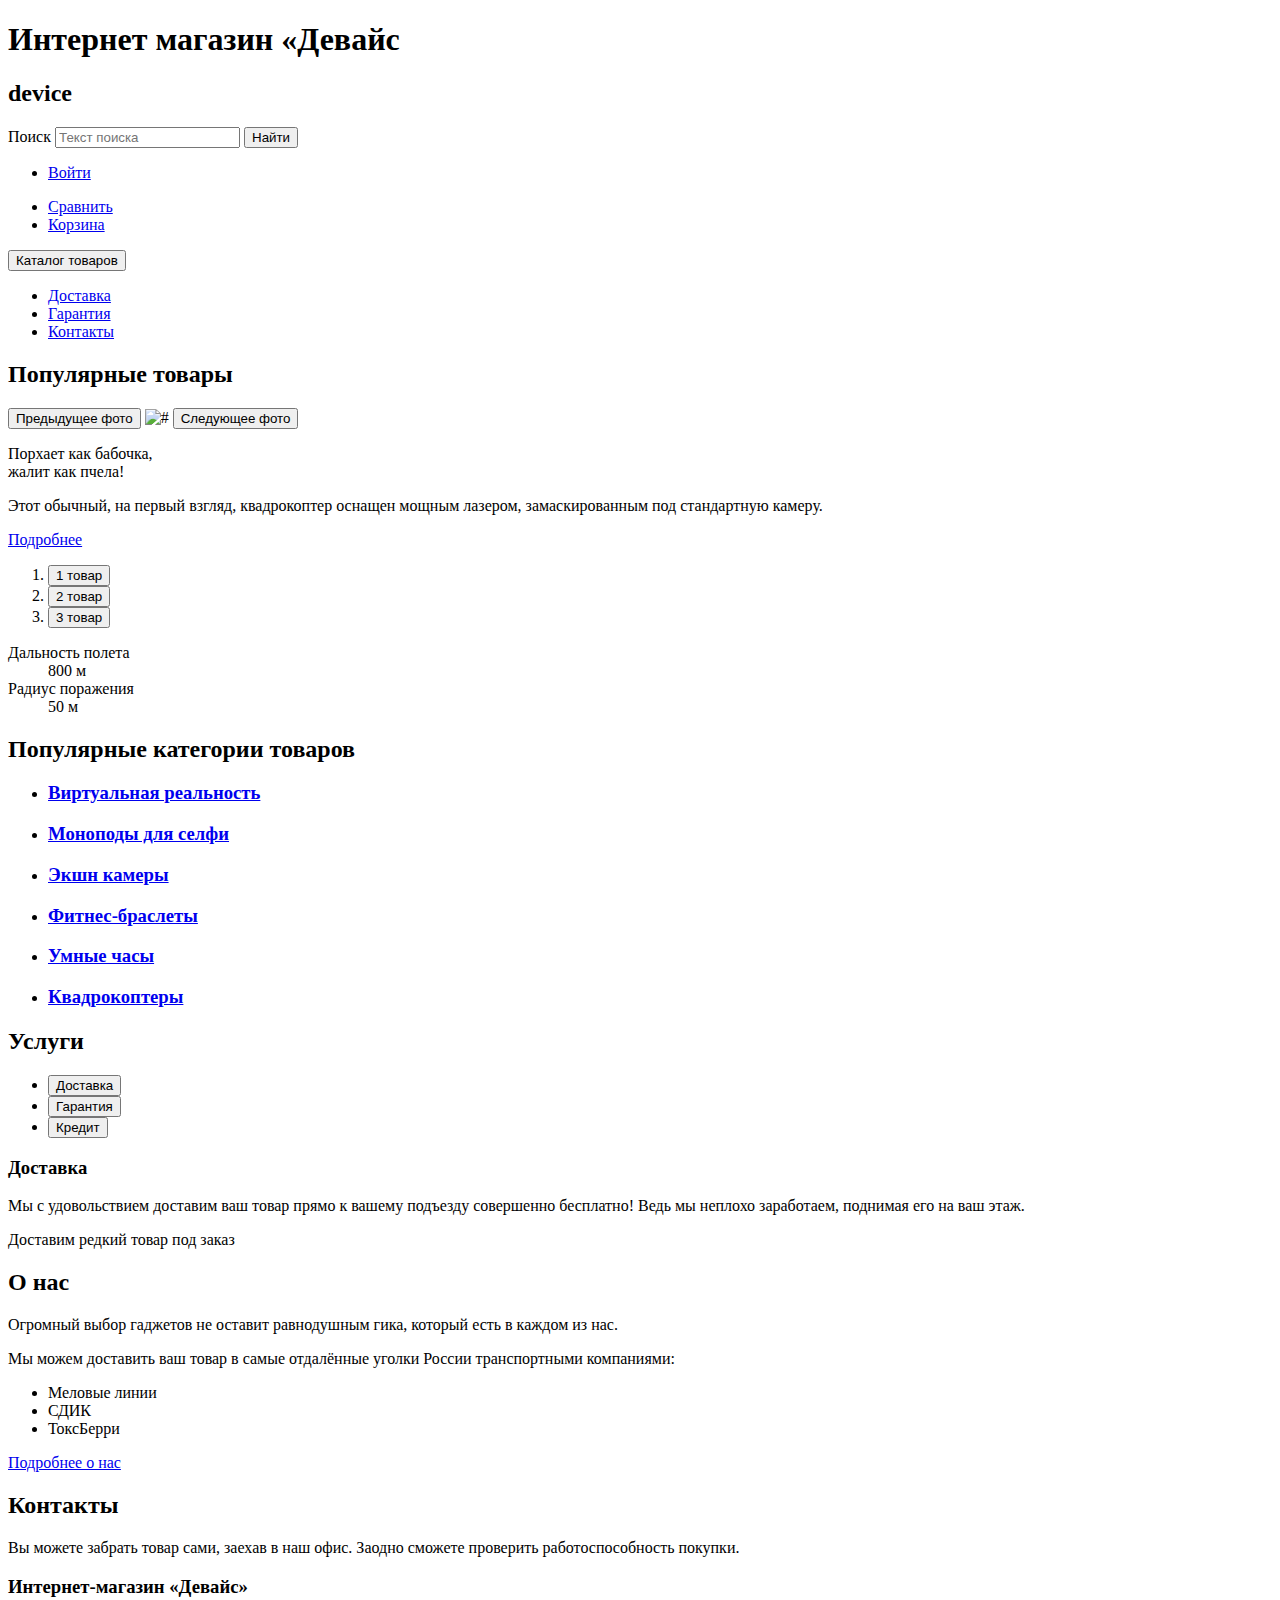
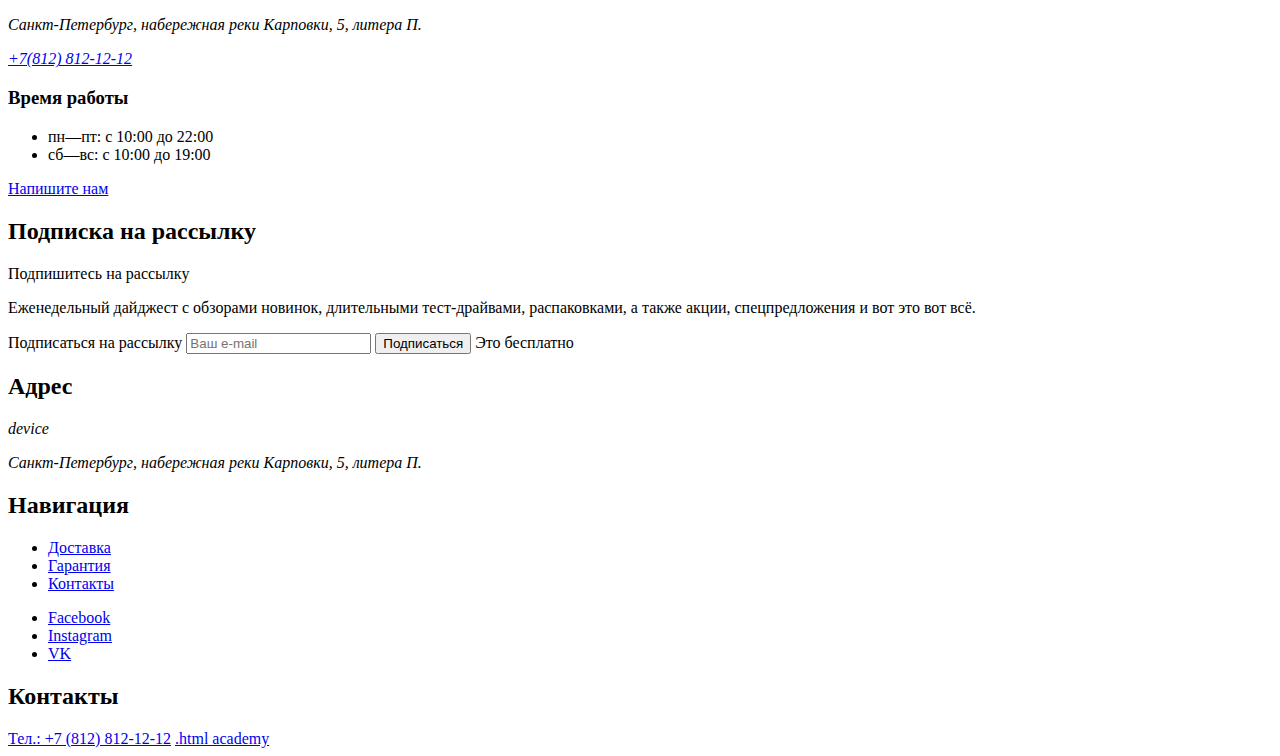
==== catalog.html @ af67c23b "add catalog links, refactoring" ====
<!DOCTYPE html>
<html lang="ru">
  <head>
    <meta charset="utf-8" />
    <title>HTML Academy: Девайс</title>
  </head>

  <body>
    <header class="page-header">
      <h1 class="visually-hidden">Интернет магазин «Девайс</h1>
      <h2 class="header-caption">device</h2>
      <form action="https://echo.htmlacademy.ru">
        <label>
          <span class="visually-hidden">Поиск</span>
          <input type="search" name="search-text" placeholder="Текст поиска" required />
        </label>
        <button type="submit">Найти</button>
      </form>
      <nav class="navigation">
        <ul class="navigation-list user-navigation">
          <li class="navigation-item">
            <a class="navigation-link" href="#">Войти</a>
          </li>
        </ul>
        <ul class="navigation-list cart-navigation">
          <li class="navigation-item">
            <a class="navigation-link" href="#">Сравнить</a>
          </li>
          <li class="navigation-item">
            <a class="navigation-link" href="#">Корзина</a>
          </li>
        </ul>
      </nav>
      <nav>
        <div class="catalog-expand-button-container">
          <button class="catalog-expand-button" type="button">Каталог товаров</button>
        </div>
        <ul class="navigation-list main-navigation">
          <li class="navigation-item">
            <a class="main-navigation-link" href="#">Доставка</a>
          </li>
          <li class="navigation-item">
            <a class="main-navigation-link" href="#">Гарантия</a>
          </li>
          <li class="navigation-item">
            <a class="main-navigation-link" href="#">Контакты</a>
          </li>
        </ul>
      </nav>
    </header>
    <main class="main-index">
      <section class="populare-goods">
        <h2 class="visually-hidden">Популярные товары</h2>
        <div class="goods-preview-gallery-container">
          <button class="slider-button slider-prev" type="button">
            <span class="visually-hidden">Предыдущее фото</span>
          </button>
          <img class="slider-image" src="#" alt="#" />
          <button class="slider-button slider-next" type="button">
            <span class="visually-hidden">Следующее фото</span>
          </button>
        </div>
        <div class="goods-preview-description-container">
          <p class="goods-tagline">
            Порхает как бабочка,<br />
            жалит как пчела!
          </p>
          <p class="goods-description">
            Этот обычный, на первый взгляд, квадрокоптер оснащен мощным лазером,
            замаскированным под стандартную камеру.
          </p>
          <div class="goods-preview-navigation">
            <a href="#">Подробнее</a>
            <ol class="goods-slider-pagination">
              <li class="goods-slider-pagination-item">
                <button class="slider-pagination-button" type="button">
                  <span class="visually-hidden">1 товар</span>
                </button>
              </li>
              <li class="goods-slider-pagination-item">
                <button class="slider-pagination-button" type="button">
                  <span class="visually-hidden">2 товар</span>
                </button>
              </li>
              <li class="goods-slider-pagination-item">
                <button class="slider-pagination-button" type="button">
                  <span class="visually-hidden">3 товар</span>
                </button>
              </li>
            </ol>
          </div>
          <dl class="goods-feature-list">
            <dt class="goods-feature-item">Дальность полета</dt>
            <dd class="goods-feature-metric">800 м</dd>
            <dt class="goods-feature-item">Радиус поражения</dt>
            <dd class="goods-feature-metric">50 м</dd>
          </dl>
        </div>
      </section>
      <section class="goods-categories">
        <h2 class="visually-hidden">Популярные категории товаров</h2>
        <ul class="goods-categories-list">
          <li class="goods-category-card">
            <a class="goods-category-card-link" href=".cat">
              <h3 class="goods-category-card-title">Виртуальная реальность</h3>
            </a>
          </li>
          <li class="goods-category-card">
            <a class="goods-category-card-link" href="#">
              <h3 class="goods-category-card-title">Моноподы для селфи</h3>
            </a>
          </li>
          <li class="goods-category-card">
            <a class="goods-category-card-link" href="#">
              <h3 class="goods-category-card-title">Экшн камеры</h3>
            </a>
          </li>
          <li class="goods-category-card">
            <a class="goods-category-card-link" href="#">
              <h3 class="goods-category-card-title">Фитнес-браслеты</h3>
            </a>
          </li>
          <li class="goods-category-card">
            <a class="goods-category-card-link" href="#">
              <h3 class="goods-category-card-title">Умные часы</h3>
            </a>
          </li>
          <li class="goods-category-card">
            <a class="goods-category-card-link" href="#">
              <h3 class="goods-category-card-title">Квадрокоптеры</h3>
            </a>
          </li>
        </ul>
      </section>
      <section class="services">
        <h2 class="visually-hidden">Услуги</h2>
        <ul class="services-list">
          <li class="services-item">
            <button class="services-button" type="button">Доставка</button>
          </li>
          <li class="services-item">
            <button class="services-button" type="button">Гарантия</button>
          </li>
          <li class="services-item">
            <button class="services-button" type="button">Кредит</button>
          </li>
        </ul>
        <div class="services-card">
          <h3 class="services-title">Доставка</h3>
          <p class="services-description">
            Мы с удовольствием доставим ваш товар прямо к вашему подъезду
            совершенно бесплатно! Ведь мы неплохо заработаем, поднимая его на
            ваш этаж.
          </p>
        </div>
        <div class="delivery-navigation-row">
          <a class="services-navigation-link">
            Доставим редкий товар под заказ
          </a>
        </div>
      </section>
      <section class="about-us">
        <h2>О нас</h2>
        <p>
          Огромный выбор гаджетов не оставит равнодушным гика, который есть в
          каждом из нас.
        </p>
        <p>
          Мы можем доставить ваш товар в самые отдалённые уголки России
          транспортными компаниями:
        </p>
        <ul class="delivery-services-list">
          <li><span class="delivery-services-name">Меловые линии</span></li>
          <li><span class="delivery-services-name">СДИК</span></li>
          <li><span class="delivery-services-name">ТоксБерри</span></li>
        </ul>
        <a href="#">Подробнее о нас</a>
      </section>
      <section class="contacts">
        <h2>Контакты</h2>
        <p>
          Вы можете забрать товар сами, заехав в наш офис. Заодно сможете
          проверить работоспособность покупки.
        </p>
        <h3 class="contacts-subtitle">Интернет-магазин «Девайс»</h3>
        <address class="contacts-address">
          <p class="contacts-address-text">
            Санкт-Петербург, набережная реки Карповки, 5, литера П.
          </p>
          <a class="contacts-phone" href="tel:88128121212">+7(812) 812-12-12</a>
        </address>
        <h3 class="contacts-subtitle">Время работы</h3>
        <ul class="contacts-schedule">
          <li class="contacts-schedule-item">пн—пт: с 10:00 до 22:00</li>
          <li class="contacts-schedule-item">сб—вс: с 10:00 до 19:00</li>
        </ul>
        <a href="#">Напишите нам</a>
      </section>
      <section class="broadcast-subscription">
        <h2 class="visually-hidden">Подписка на рассылку</h2>
        <span>Подпишитесь на рассылку</span>
        <p>
          Еженедельный дайджест с обзорами новинок, длительными тест-драйвами,
          распаковками, а также акции, спецпредложения и вот это вот всё.
        </p>
        <form action="https://echo.htmlacademy.ru">
          <label>
            <span class="visually-hidden">Подписаться на рассылку</span>
            <input
              type="email"
              name="subscription-email"
              placeholder="Ваш e-mail"
              required
            />
          </label>
          <button type="submit">Подписаться</button>
          <span>Это бесплатно</span>
        </form>
      </section>
    </main>
    <footer class="page-footer">
      <section class="footer-address-section">
        <h2 class="visually-hidden">Адрес</h2>
        <address class="footer-address">
          <span>device</span>
          <p class="contacts-address-text">
            Санкт-Петербург, набережная реки Карповки, 5, литера П.
          </p>
        </address>
      </section>
      <section class="footer-navigation-section">
        <h2 class="visually-hidden">Навигация</h2>
        <ul class="navigation-list">
          <li class="navigation-item">
            <a class="services-button" href="#">Доставка</a>
          </li>
          <li class="navigation-item">
            <a class="services-button" href="#">Гарантия</a>
          </li>
          <li class="navigation-item">
            <a class="services-button" href="#">Контакты</a>
          </li>
        </ul>
        <ul class="social-list">
          <li class="social-item">
            <a class="social-button" href="#">
              <span class="visually-hidden">Facebook</span>
            </a>
          </li>
          <li class="social-item">
            <a class="social-button" href="#">
              <span class="visually-hidden">Instagram</span>
            </a>
          </li>
          <li class="social-item">
            <a class="social-button" href="#">
              <span class="visually-hidden">VK</span>
            </a>
          </li>
        </ul>
      </section>
      <section class="footer-contacts">
        <h2 class="visually-hidden">Контакты</h2>
        <a class="footer-contacts-phone" href="tel:88128121212"> Тел.: +7 (812) 812-12-12</a>
        <a class="contacts-phone" href="https://htmlacademy.ru/">.html academy</a>
      </section>
    </footer>
  </body>
</html>
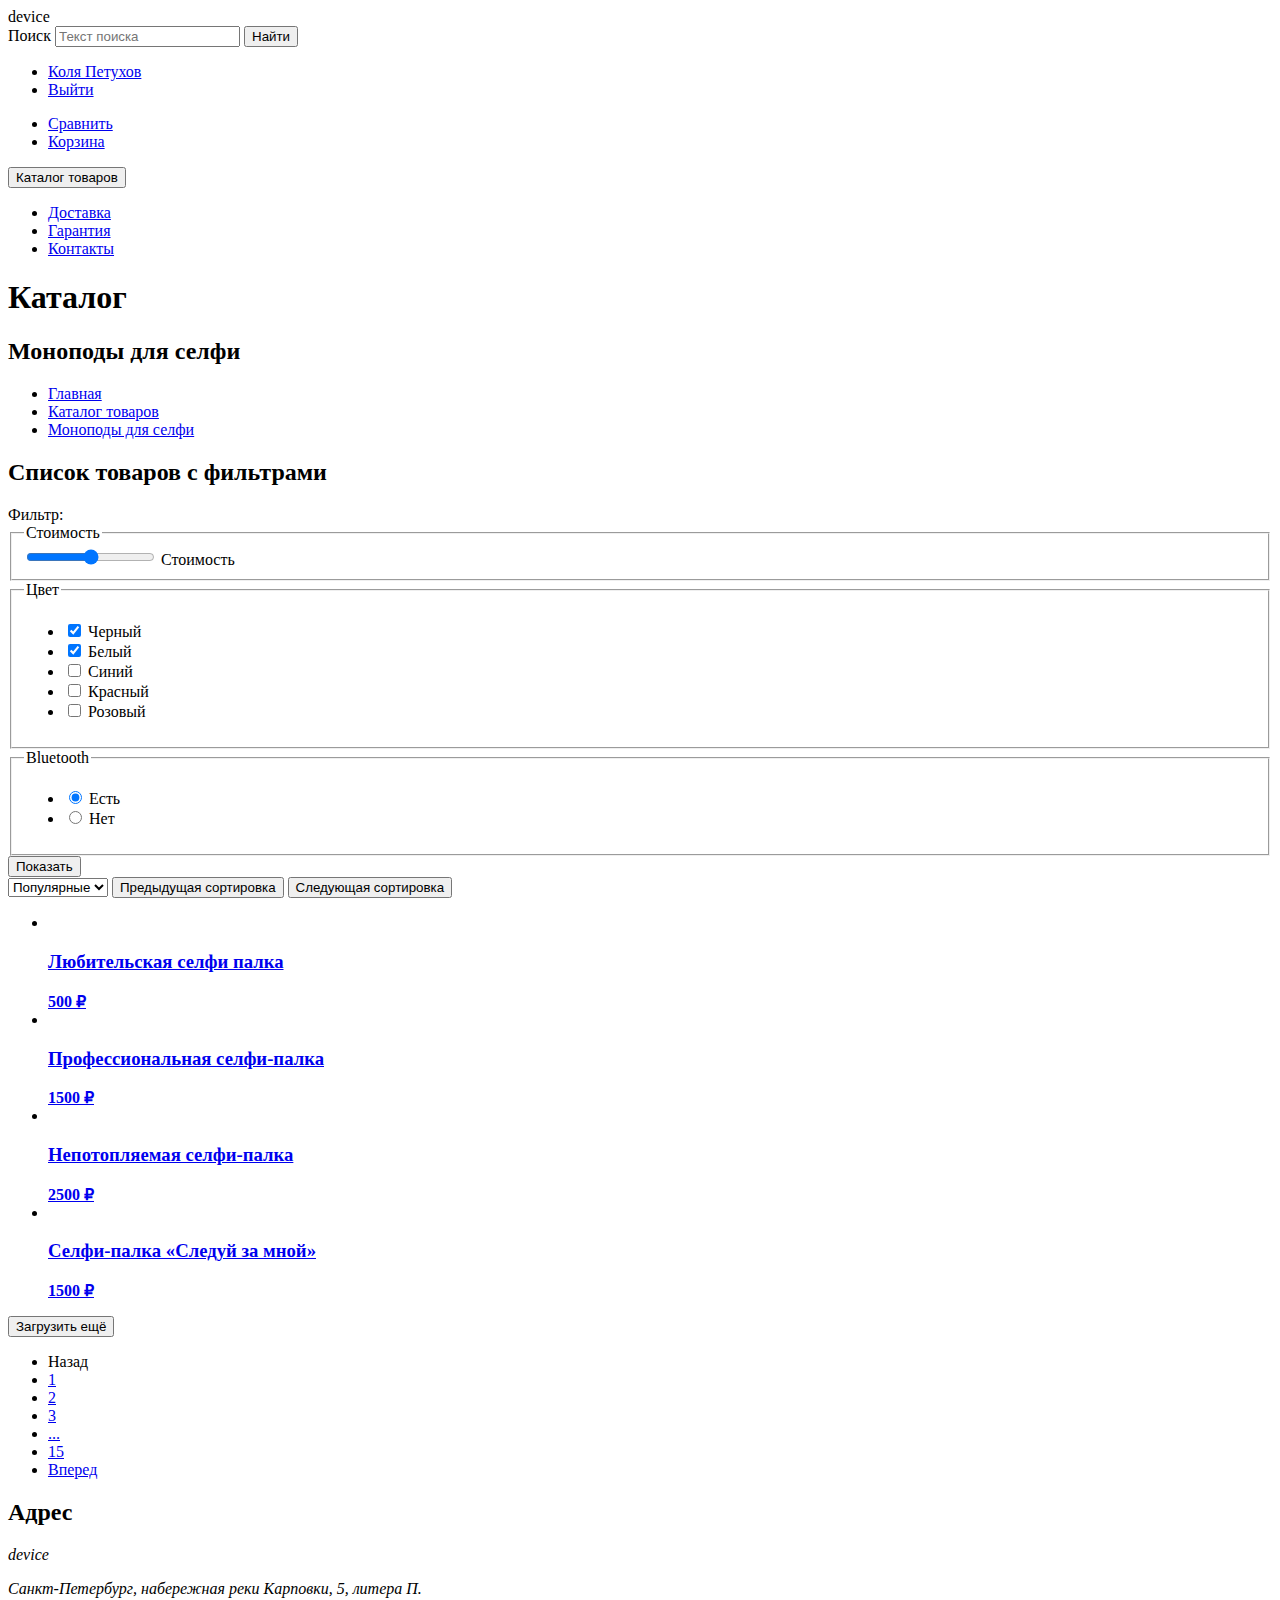
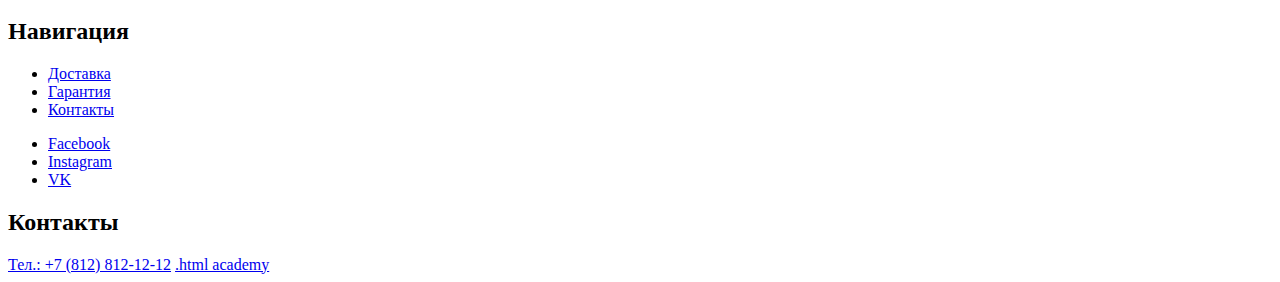
==== commit 87a26ca6: "some small fixes" ====
--- a/catalog.html
+++ b/catalog.html
@@ -7,34 +7,41 @@
 
   <body>
     <header class="page-header">
-      <h1 class="visually-hidden">Интернет магазин «Девайс</h1>
-      <h2 class="header-caption">device</h2>
+      <span class="header-caption">device</span>
       <form action="https://echo.htmlacademy.ru">
         <label>
           <span class="visually-hidden">Поиск</span>
-          <input type="search" name="search-text" placeholder="Текст поиска" required />
+          <input
+            type="search"
+            name="search-text"
+            placeholder="Текст поиска"
+            required
+          />
         </label>
         <button type="submit">Найти</button>
       </form>
-      <nav class="navigation">
-        <ul class="navigation-list user-navigation">
-          <li class="navigation-item">
-            <a class="navigation-link" href="#">Войти</a>
-          </li>
-        </ul>
-        <ul class="navigation-list cart-navigation">
-          <li class="navigation-item">
-            <a class="navigation-link" href="#">Сравнить</a>
-          </li>
-          <li class="navigation-item">
-            <a class="navigation-link" href="#">Корзина</a>
-          </li>
-        </ul>
-      </nav>
+      <ul class="navigation-list user-navigation">
+        <li class="navigation-item">
+          <a class="navigation-link" href="#">Коля Петухов</a>
+        </li>
+        <li class="navigation-item">
+          <a class="navigation-link" href="#">Выйти</a>
+        </li>
+      </ul>
+      <ul class="navigation-list cart-navigation">
+        <li class="navigation-item">
+          <a class="navigation-link" href="#">Сравнить</a>
+        </li>
+        <li class="navigation-item">
+          <a class="navigation-link" href="#">Корзина</a>
+        </li>
+      </ul>
+      <div class="catalog-expand-button-container">
+        <button class="catalog-expand-button" type="button">
+          Каталог товаров
+        </button>
+      </div>
       <nav>
-        <div class="catalog-expand-button-container">
-          <button class="catalog-expand-button" type="button">Каталог товаров</button>
-        </div>
         <ul class="navigation-list main-navigation">
           <li class="navigation-item">
             <a class="main-navigation-link" href="#">Доставка</a>
@@ -48,174 +55,198 @@
         </ul>
       </nav>
     </header>
-    <main class="main-index">
-      <section class="populare-goods">
-        <h2 class="visually-hidden">Популярные товары</h2>
-        <div class="goods-preview-gallery-container">
-          <button class="slider-button slider-prev" type="button">
-            <span class="visually-hidden">Предыдущее фото</span>
-          </button>
-          <img class="slider-image" src="#" alt="#" />
-          <button class="slider-button slider-next" type="button">
-            <span class="visually-hidden">Следующее фото</span>
-          </button>
-        </div>
-        <div class="goods-preview-description-container">
-          <p class="goods-tagline">
-            Порхает как бабочка,<br />
-            жалит как пчела!
-          </p>
-          <p class="goods-description">
-            Этот обычный, на первый взгляд, квадрокоптер оснащен мощным лазером,
-            замаскированным под стандартную камеру.
-          </p>
-          <div class="goods-preview-navigation">
-            <a href="#">Подробнее</a>
-            <ol class="goods-slider-pagination">
-              <li class="goods-slider-pagination-item">
-                <button class="slider-pagination-button" type="button">
-                  <span class="visually-hidden">1 товар</span>
-                </button>
-              </li>
-              <li class="goods-slider-pagination-item">
-                <button class="slider-pagination-button" type="button">
-                  <span class="visually-hidden">2 товар</span>
-                </button>
-              </li>
-              <li class="goods-slider-pagination-item">
-                <button class="slider-pagination-button" type="button">
-                  <span class="visually-hidden">3 товар</span>
-                </button>
-              </li>
-            </ol>
-          </div>
-          <dl class="goods-feature-list">
-            <dt class="goods-feature-item">Дальность полета</dt>
-            <dd class="goods-feature-metric">800 м</dd>
-            <dt class="goods-feature-item">Радиус поражения</dt>
-            <dd class="goods-feature-metric">50 м</dd>
-          </dl>
-        </div>
-      </section>
-      <section class="goods-categories">
-        <h2 class="visually-hidden">Популярные категории товаров</h2>
-        <ul class="goods-categories-list">
-          <li class="goods-category-card">
-            <a class="goods-category-card-link" href=".cat">
-              <h3 class="goods-category-card-title">Виртуальная реальность</h3>
-            </a>
-          </li>
-          <li class="goods-category-card">
-            <a class="goods-category-card-link" href="#">
-              <h3 class="goods-category-card-title">Моноподы для селфи</h3>
-            </a>
-          </li>
-          <li class="goods-category-card">
-            <a class="goods-category-card-link" href="#">
-              <h3 class="goods-category-card-title">Экшн камеры</h3>
-            </a>
-          </li>
-          <li class="goods-category-card">
-            <a class="goods-category-card-link" href="#">
-              <h3 class="goods-category-card-title">Фитнес-браслеты</h3>
-            </a>
-          </li>
-          <li class="goods-category-card">
-            <a class="goods-category-card-link" href="#">
-              <h3 class="goods-category-card-title">Умные часы</h3>
-            </a>
-          </li>
-          <li class="goods-category-card">
-            <a class="goods-category-card-link" href="#">
-              <h3 class="goods-category-card-title">Квадрокоптеры</h3>
-            </a>
-          </li>
-        </ul>
-      </section>
-      <section class="services">
-        <h2 class="visually-hidden">Услуги</h2>
-        <ul class="services-list">
-          <li class="services-item">
-            <button class="services-button" type="button">Доставка</button>
-          </li>
-          <li class="services-item">
-            <button class="services-button" type="button">Гарантия</button>
-          </li>
-          <li class="services-item">
-            <button class="services-button" type="button">Кредит</button>
-          </li>
-        </ul>
-        <div class="services-card">
-          <h3 class="services-title">Доставка</h3>
-          <p class="services-description">
-            Мы с удовольствием доставим ваш товар прямо к вашему подъезду
-            совершенно бесплатно! Ведь мы неплохо заработаем, поднимая его на
-            ваш этаж.
-          </p>
-        </div>
-        <div class="delivery-navigation-row">
-          <a class="services-navigation-link">
-            Доставим редкий товар под заказ
-          </a>
-        </div>
-      </section>
-      <section class="about-us">
-        <h2>О нас</h2>
-        <p>
-          Огромный выбор гаджетов не оставит равнодушным гика, который есть в
-          каждом из нас.
-        </p>
-        <p>
-          Мы можем доставить ваш товар в самые отдалённые уголки России
-          транспортными компаниями:
-        </p>
-        <ul class="delivery-services-list">
-          <li><span class="delivery-services-name">Меловые линии</span></li>
-          <li><span class="delivery-services-name">СДИК</span></li>
-          <li><span class="delivery-services-name">ТоксБерри</span></li>
-        </ul>
-        <a href="#">Подробнее о нас</a>
-      </section>
-      <section class="contacts">
-        <h2>Контакты</h2>
-        <p>
-          Вы можете забрать товар сами, заехав в наш офис. Заодно сможете
-          проверить работоспособность покупки.
-        </p>
-        <h3 class="contacts-subtitle">Интернет-магазин «Девайс»</h3>
-        <address class="contacts-address">
-          <p class="contacts-address-text">
-            Санкт-Петербург, набережная реки Карповки, 5, литера П.
-          </p>
-          <a class="contacts-phone" href="tel:88128121212">+7(812) 812-12-12</a>
-        </address>
-        <h3 class="contacts-subtitle">Время работы</h3>
-        <ul class="contacts-schedule">
-          <li class="contacts-schedule-item">пн—пт: с 10:00 до 22:00</li>
-          <li class="contacts-schedule-item">сб—вс: с 10:00 до 19:00</li>
-        </ul>
-        <a href="#">Напишите нам</a>
-      </section>
-      <section class="broadcast-subscription">
-        <h2 class="visually-hidden">Подписка на рассылку</h2>
-        <span>Подпишитесь на рассылку</span>
-        <p>
-          Еженедельный дайджест с обзорами новинок, длительными тест-драйвами,
-          распаковками, а также акции, спецпредложения и вот это вот всё.
-        </p>
-        <form action="https://echo.htmlacademy.ru">
-          <label>
-            <span class="visually-hidden">Подписаться на рассылку</span>
-            <input
-              type="email"
-              name="subscription-email"
-              placeholder="Ваш e-mail"
-              required
-            />
-          </label>
-          <button type="submit">Подписаться</button>
-          <span>Это бесплатно</span>
+    <main class="main-catalog">
+      <header class="catalog-header">
+        <h1 class="visually-hidden">Каталог</h1>
+        <h2 class="inner-header-title">Моноподы для селфи</h2>
+        <ul class="breadcrumbs">
+          <li class="breadcrumbs-item">
+            <a class="breadcrumbs-link" href="./index.html">Главная</a>
+          </li>
+          <li class="breadcrumbs-item">
+            <a class="breadcrumbs-link" href="./catalog.html">Каталог товаров</a>
+          </li>
+          <li class="breadcrumbs-item">
+            <a class="breadcrumbs-link" href="./catalog/#.html">Моноподы для селфи</a>
+          </li>
+        </ul>
+      </header>
+      <section class="goods-catalog">
+        <h2 class="visually-hidden">Список товаров с фильтрами</h2>
+        <form
+          class="catalog-filter"
+          action="https://echo.htmlacademy.ru/"
+        >
+          <span>Фильтр:</span>
+          <fieldset class="catalog-filter-group">
+            <legend class="catalog-filter-title">Стоимость</legend>
+            <label class="control">
+              <!-- TODO Implement a two handle range -->
+              <input
+                class="control-input"
+                name="price-range"
+                type="range"
+                min="0"
+                max="10000"
+                value="5000"
+              />
+              Стоимость
+            </label>
+          </fieldset>
+          <fieldset class="catalog-filter-group">
+            <legend class="catalog-filter-title">Цвет</legend>
+            <ul class="catalog-filter-list">
+              <li class="catalog-filter-item">
+                <label class="control">
+                  <input
+                    class="control-input"
+                    type="checkbox"
+                    checked
+                    name="color-black"
+                  />
+                  Черный
+                </label>
+              </li>
+              <li class="catalog-filter-item">
+                <label class="control">
+                  <input
+                    class="control-input"
+                    type="checkbox"
+                    checked
+                    name="color-white"
+                  />
+                  Белый
+                </label>
+              </li>
+              <li class="catalog-filter-item">
+                <label class="control">
+                  <input
+                    class="control-input"
+                    type="checkbox"
+                    name="color-blue"
+                  />
+                  Синий
+                </label>
+              </li>
+              <li class="catalog-filter-item">
+                <label class="control">
+                  <input
+                    class="control-input"
+                    type="checkbox"
+                    name="color-red"
+                  />
+                  Красный
+                </label>
+              </li>
+              <li class="catalog-filter-item">
+                <label class="control">
+                  <input
+                    class="control-input"
+                    type="checkbox"
+                    name="color-pink"
+                  />
+                  Розовый
+                </label>
+              </li>
+            </ul>
+          </fieldset>
+          <fieldset class="catalog-filter-group">
+            <legend class="catalog-filter-title">Bluetooth</legend>
+            <ul class="catalog-filter-list">
+              <li class="catalog-filter-item">
+                <label class="control">
+                  <input
+                    class="control-input"
+                    type="radio"
+                    name="hasBluetooth"
+                    value="yes"
+                    checked
+                  />
+                  Есть
+                </label>
+              </li>
+              <li class="catalog-filter-item">
+                <label class="control">
+                  <input
+                    class="control-input"
+                    type="radio"
+                    name="hasBluetooth"
+                    value="no"
+                  />
+                  Нет
+                </label>
+              </li>
+            </ul>
+          </fieldset>
+          <button type="submit">Показать</button>
         </form>
+        <select class="select-control" aria-label="Сортировка:">
+          <option value="popular">Популярные</option>
+          <option value="cheap">Дешёвые</option>
+          <option value="expensive">Дорогие</option>
+        </select>
+        <button class="sort-button-prev" type="button">
+          <span class="visually-hidden">Предыдущая сортировка</span>
+        </button>
+        <button class="sort-button-next" type="button">
+          <span class="visually-hidden">Следующая сортировка</span>
+        </button>
+        <ul class="product-list">
+          <li class="product-card">
+            <a class="product-card-link" href="#">
+              <img class="product-card-image" src="#" alt="" />
+              <h3 class="product-card-title">Любительская селфи палка</h3>
+              <b class="product-card-price">500 ₽</b>
+            </a>
+          </li>
+          <li class="product-card">
+            <a class="product-card-link" href="#">
+              <img class="product-card-image" src="#" alt="" />
+              <h3 class="product-card-title">Профессиональная селфи-палка</h3>
+              <b class="product-card-price">1500 ₽</b>
+            </a>
+          </li>
+          <li class="product-card">
+            <a class="product-card-link" href="#">
+              <img class="product-card-image" src="#" alt="" />
+              <h3 class="product-card-title">Непотопляемая селфи-палка</h3>
+              <b class="product-card-price">2500 ₽</b>
+            </a>
+          </li>
+          <li class="product-card">
+            <a class="product-card-link" href="#">
+              <img class="product-card-image" src="#" alt="" />
+              <h3 class="product-card-title">Селфи-палка «Следуй за мной»</h3>
+              <b class="product-card-price">1500 ₽</b>
+            </a>
+          </li>
+        </ul>
+        <button class="button pagination-show-more" type="button">
+          Загрузить ещё
+        </button>
+        <ul class="pagination">
+          <li class="pagination-item">
+            <a class="pagination-link pagination-prev">Назад</a>
+          </li>
+          <li class="pagination-item">
+            <a class="pagination-link" href="#">1</a>
+          </li>
+          <li class="pagination-item">
+            <a class="pagination-link" href="#">2</a>
+          </li>
+          <li class="pagination-item">
+            <a class="pagination-link" href="#">3</a>
+          </li>
+          <li class="pagination-item">
+            <a class="pagination-link" href="#">...</a>
+          </li>
+          <li class="pagination-item">
+            <a class="pagination-link" href="#">15</a>
+          </li>
+          <li class="pagination-item">
+            <a class="pagination-link pagination-next" href="#">Вперед</a>
+          </li>
+        </ul>
       </section>
     </main>
     <footer class="page-footer">
@@ -261,8 +292,8 @@
       </section>
       <section class="footer-contacts">
         <h2 class="visually-hidden">Контакты</h2>
-        <a class="footer-contacts-phone" href="tel:88128121212"> Тел.: +7 (812) 812-12-12</a>
-        <a class="contacts-phone" href="https://htmlacademy.ru/">.html academy</a>
+        <a class="footer-contacts-phone" href="tel:88128121212">Тел.: +7 (812) 812-12-12</a>
+        <a class="contacts-phone" href="https://htmlacademy.ru/" >.html academy</a>
       </section>
     </footer>
   </body>
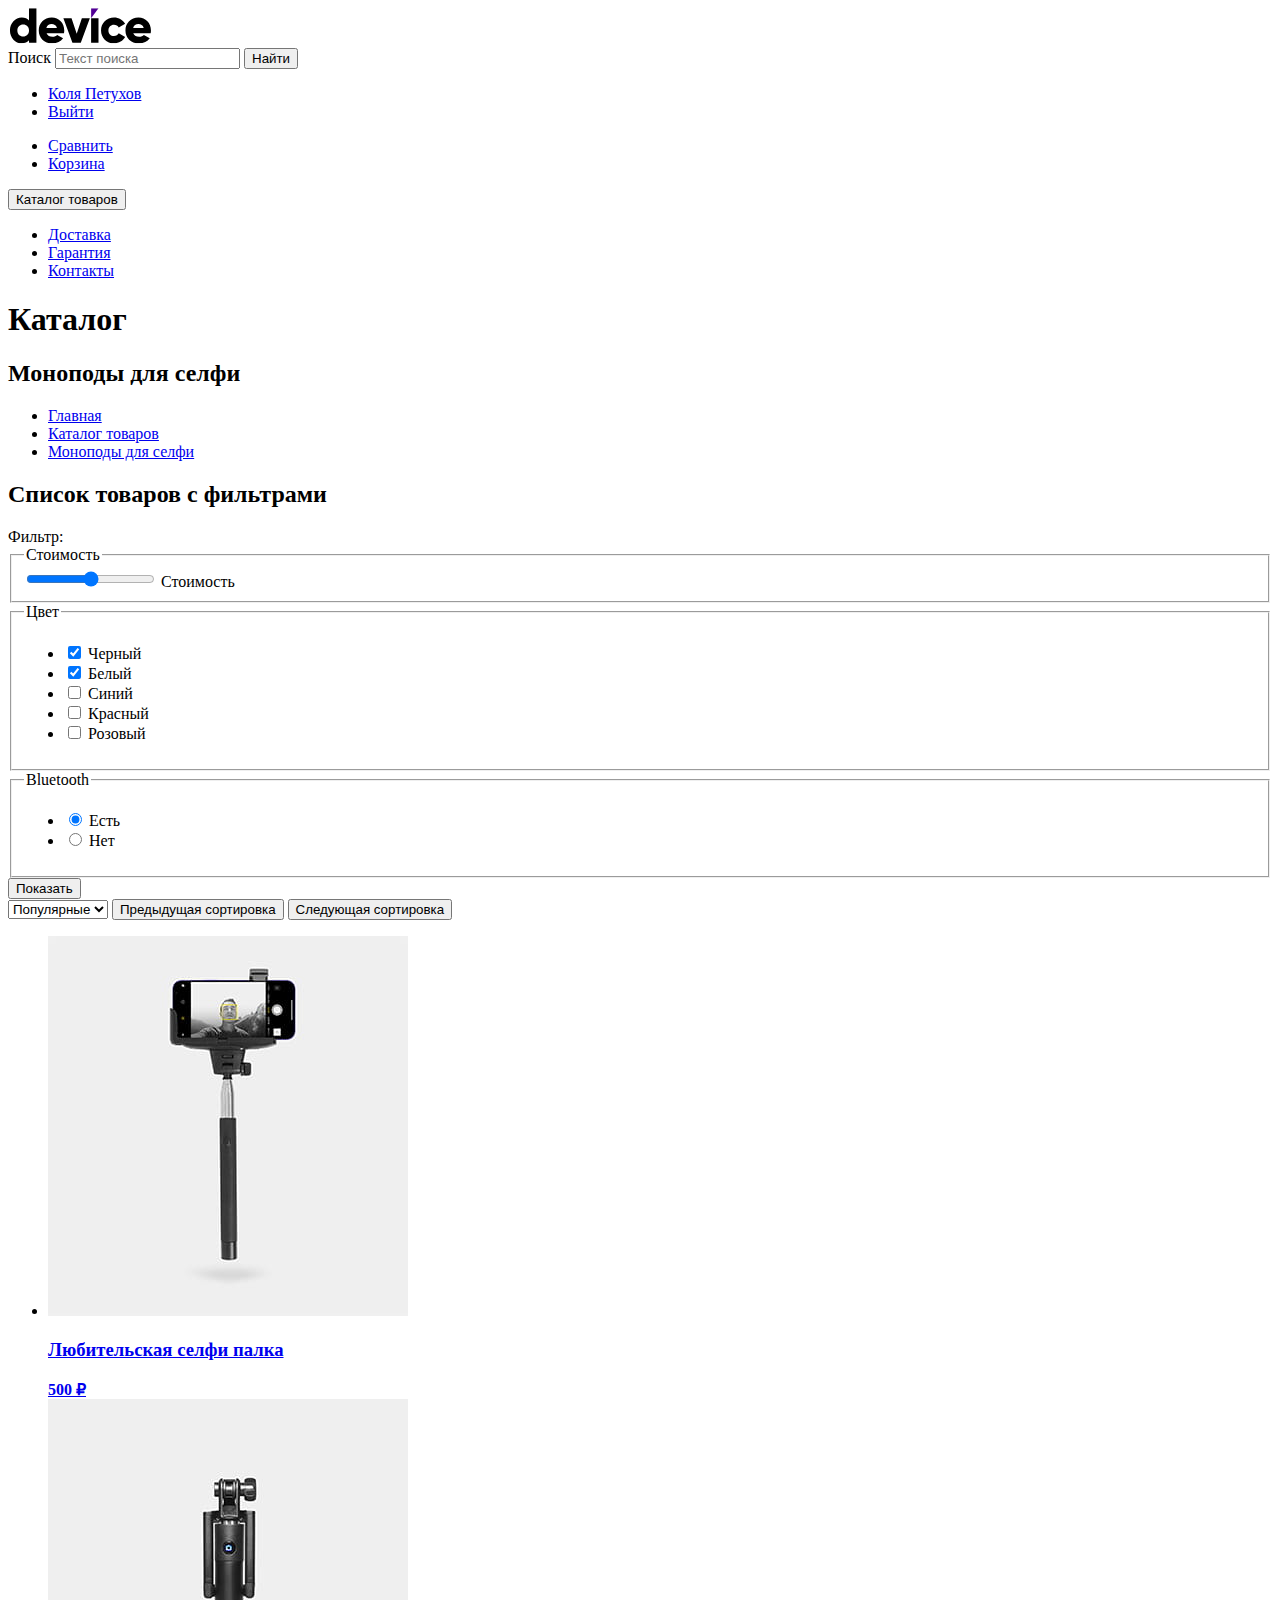
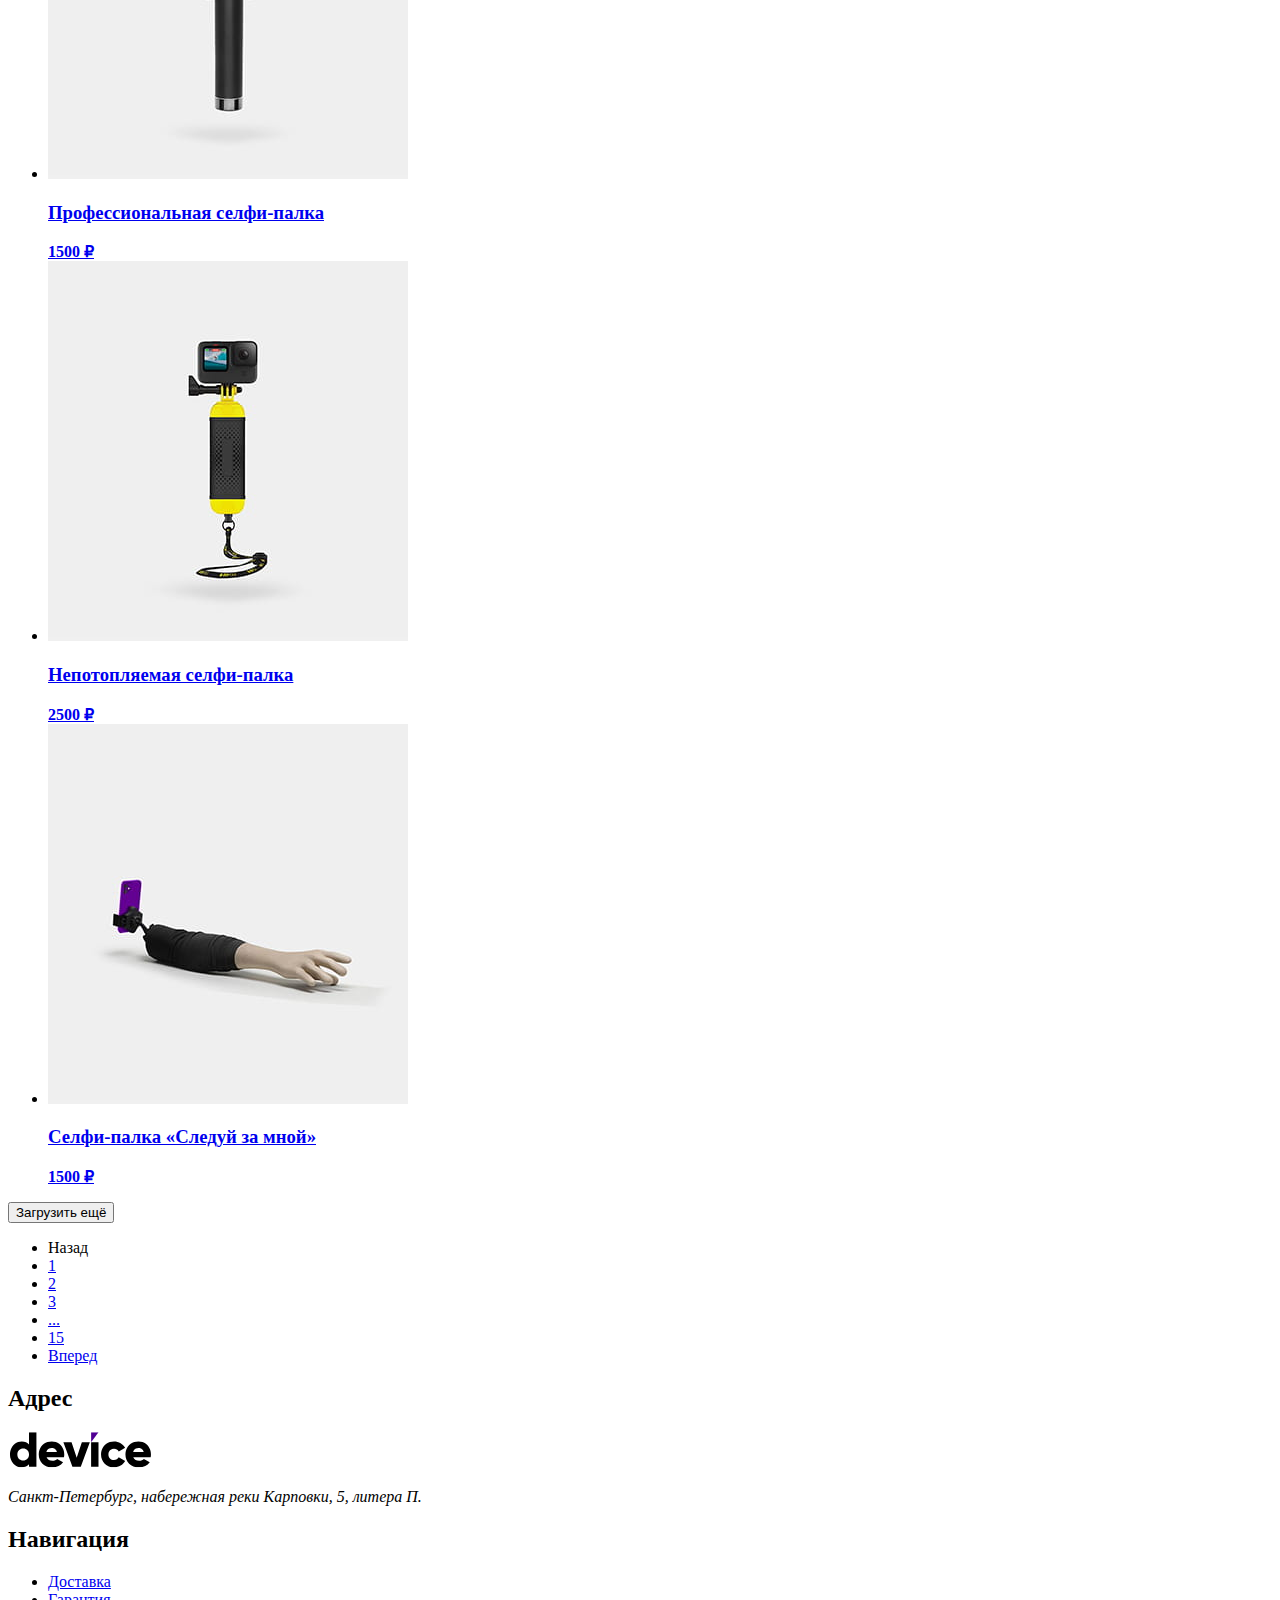
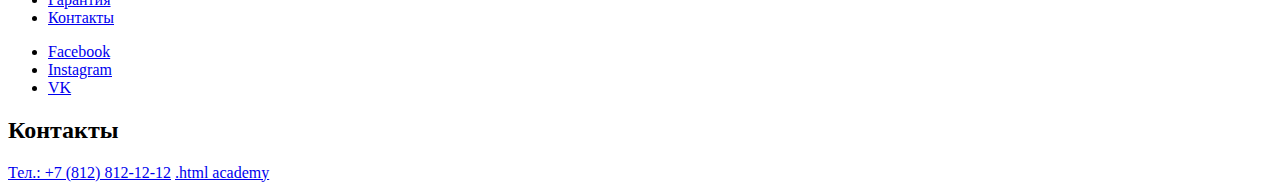
==== commit d579bd00: "add images" ====
--- a/catalog.html
+++ b/catalog.html
@@ -7,7 +7,7 @@
 
   <body>
     <header class="page-header">
-      <span class="header-caption">device</span>
+      <img class="header-logo" src="images/icons/device-logo.svg" width="145" height="36" alt="Интернет магазин «Девайс»">  
       <form action="https://echo.htmlacademy.ru">
         <label>
           <span class="visually-hidden">Поиск</span>
@@ -194,28 +194,28 @@
         <ul class="product-list">
           <li class="product-card">
             <a class="product-card-link" href="#">
-              <img class="product-card-image" src="#" alt="" />
+              <img class="product-card-image" src="images/product-1.jpg" width="360" height="380" alt="Любительская селфи палка"/>
               <h3 class="product-card-title">Любительская селфи палка</h3>
               <b class="product-card-price">500 ₽</b>
             </a>
           </li>
           <li class="product-card">
             <a class="product-card-link" href="#">
-              <img class="product-card-image" src="#" alt="" />
+              <img class="product-card-image" src="images/product-2.jpg" width="360" height="380" alt="Профессиональная селфи-палка"/>
               <h3 class="product-card-title">Профессиональная селфи-палка</h3>
               <b class="product-card-price">1500 ₽</b>
             </a>
           </li>
           <li class="product-card">
             <a class="product-card-link" href="#">
-              <img class="product-card-image" src="#" alt="" />
+              <img class="product-card-image" src="images/product-3.jpg" width="360" height="380" alt="Непотопляемая селфи-палка"/>
               <h3 class="product-card-title">Непотопляемая селфи-палка</h3>
               <b class="product-card-price">2500 ₽</b>
             </a>
           </li>
           <li class="product-card">
             <a class="product-card-link" href="#">
-              <img class="product-card-image" src="#" alt="" />
+              <img class="product-card-image" src="images/product-4.jpg" width="360" height="380" alt="Селфи-палка «Следуй за мной»"/>
               <h3 class="product-card-title">Селфи-палка «Следуй за мной»</h3>
               <b class="product-card-price">1500 ₽</b>
             </a>
@@ -253,7 +253,7 @@
       <section class="footer-address-section">
         <h2 class="visually-hidden">Адрес</h2>
         <address class="footer-address">
-          <span>device</span>
+          <img class="footer-logo" src="images/icons/device-logo.svg" width="145" height="36" alt="Интернет магазин «Девайс»"/>
           <p class="contacts-address-text">
             Санкт-Петербург, набережная реки Карповки, 5, литера П.
           </p>
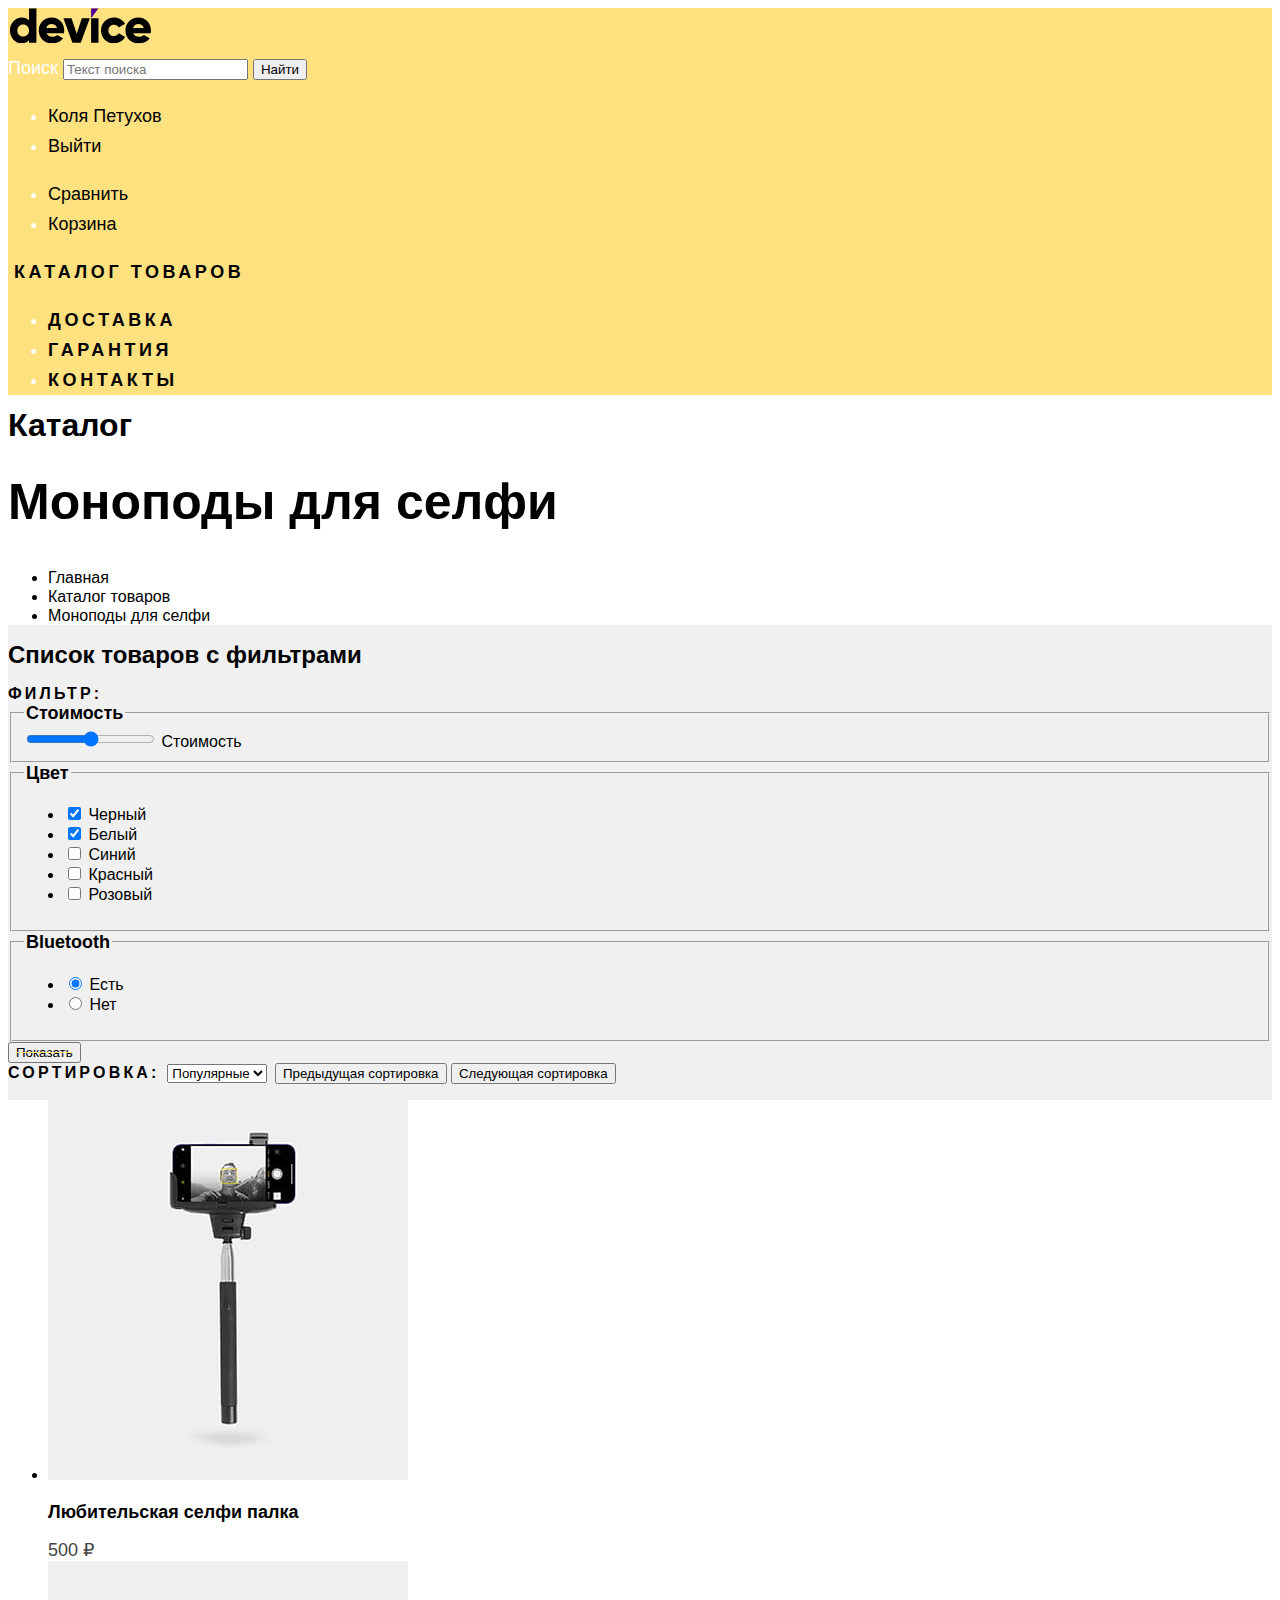
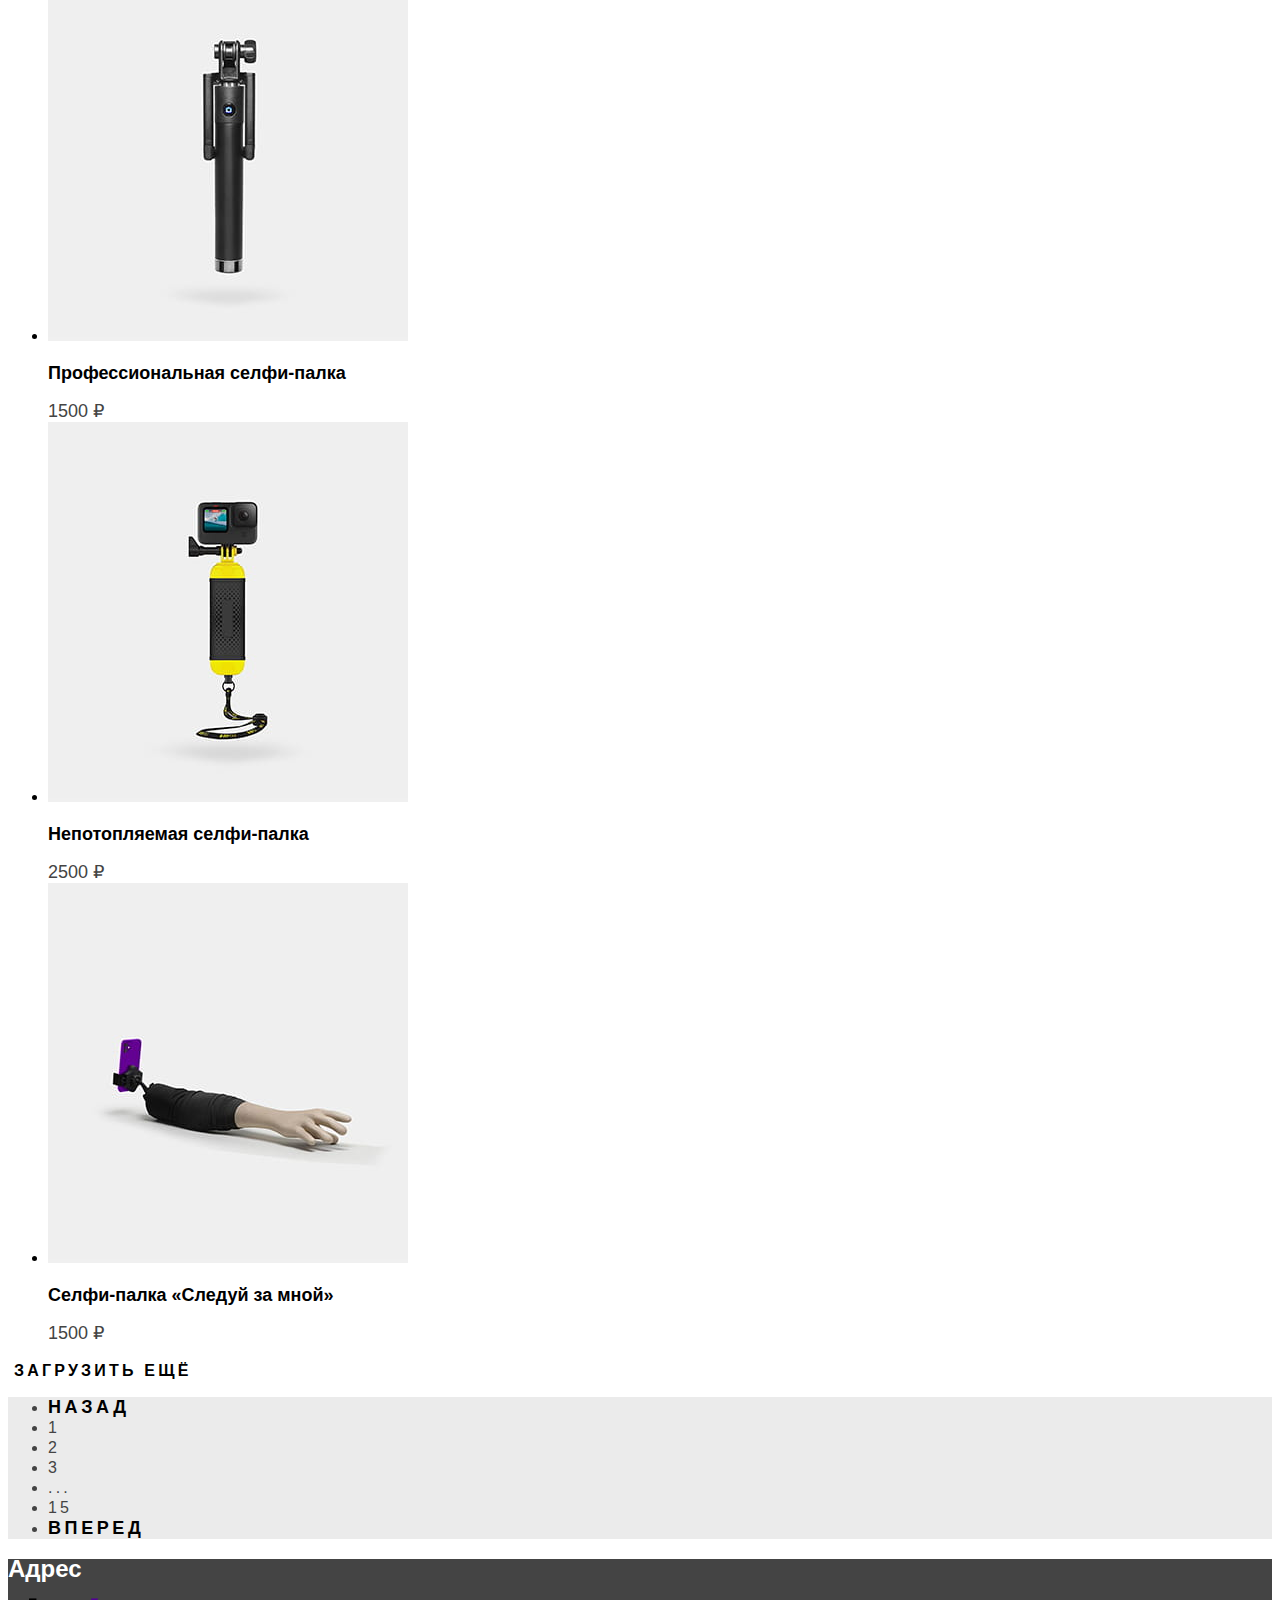
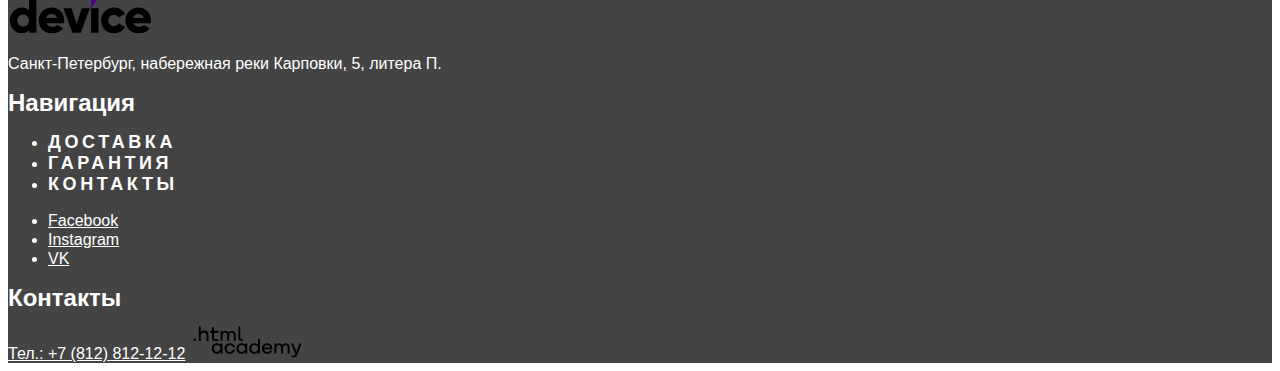
==== commit 24d5584c: "add text styles and "base" stylization" ====
--- a/catalog.html
+++ b/catalog.html
@@ -3,6 +3,7 @@
   <head>
     <meta charset="utf-8" />
     <title>HTML Academy: Девайс</title>
+    <link rel="stylesheet" href="styles/styles.css">
   </head>
 
   <body>
@@ -22,35 +23,35 @@
       </form>
       <ul class="navigation-list user-navigation">
         <li class="navigation-item">
-          <a class="navigation-link" href="#">Коля Петухов</a>
+          <a class="user-navigation-link" href="#">Коля Петухов</a>
         </li>
         <li class="navigation-item">
-          <a class="navigation-link" href="#">Выйти</a>
+          <a class="user-navigation-link" href="#">Выйти</a>
         </li>
       </ul>
       <ul class="navigation-list cart-navigation">
         <li class="navigation-item">
-          <a class="navigation-link" href="#">Сравнить</a>
+          <a class="user-navigation-link" href="#">Сравнить</a>
         </li>
         <li class="navigation-item">
-          <a class="navigation-link" href="#">Корзина</a>
+          <a class="user-navigation-link" href="#">Корзина</a>
         </li>
       </ul>
       <div class="catalog-expand-button-container">
-        <button class="catalog-expand-button" type="button">
+        <button class="button" type="button">
           Каталог товаров
         </button>
       </div>
       <nav>
         <ul class="navigation-list main-navigation">
           <li class="navigation-item">
-            <a class="main-navigation-link" href="#">Доставка</a>
-          </li>
-          <li class="navigation-item">
-            <a class="main-navigation-link" href="#">Гарантия</a>
-          </li>
-          <li class="navigation-item">
-            <a class="main-navigation-link" href="#">Контакты</a>
+            <a class="button" href="#">Доставка</a>
+          </li>
+          <li class="navigation-item">
+            <a class="button" href="#">Гарантия</a>
+          </li>
+          <li class="navigation-item">
+            <a class="button" href="#">Контакты</a>
           </li>
         </ul>
       </nav>
@@ -58,7 +59,7 @@
     <main class="main-catalog">
       <header class="catalog-header">
         <h1 class="visually-hidden">Каталог</h1>
-        <h2 class="inner-header-title">Моноподы для селфи</h2>
+        <h2 class="section-title">Моноподы для селфи</h2>
         <ul class="breadcrumbs">
           <li class="breadcrumbs-item">
             <a class="breadcrumbs-link" href="./index.html">Главная</a>
@@ -77,7 +78,7 @@
           class="catalog-filter"
           action="https://echo.htmlacademy.ru/"
         >
-          <span>Фильтр:</span>
+          <span class="catalog-control-group-title">Фильтр:</span>
           <fieldset class="catalog-filter-group">
             <legend class="catalog-filter-title">Стоимость</legend>
             <label class="control">
@@ -178,82 +179,87 @@
               </li>
             </ul>
           </fieldset>
-          <button type="submit">Показать</button>
+          <button class="strikeout-button" type="submit">Показать</button>
         </form>
-        <select class="select-control" aria-label="Сортировка:">
-          <option value="popular">Популярные</option>
-          <option value="cheap">Дешёвые</option>
-          <option value="expensive">Дорогие</option>
-        </select>
+        <label class="catalog-control-group-title">
+          Сортировка:
+          <select class="select-control">
+            <option value="popular">Популярные</option>
+            <option value="cheap">Дешёвые</option>
+            <option value="expensive">Дорогие</option>
+          </select>
+        </label>
         <button class="sort-button-prev" type="button">
           <span class="visually-hidden">Предыдущая сортировка</span>
         </button>
         <button class="sort-button-next" type="button">
           <span class="visually-hidden">Следующая сортировка</span>
         </button>
-        <ul class="product-list">
+        <div class="product-list">
+        <ul>
           <li class="product-card">
             <a class="product-card-link" href="#">
               <img class="product-card-image" src="images/product-1.jpg" width="360" height="380" alt="Любительская селфи палка"/>
               <h3 class="product-card-title">Любительская селфи палка</h3>
-              <b class="product-card-price">500 ₽</b>
+              <span class="product-card-price">500 ₽</span>
             </a>
           </li>
           <li class="product-card">
             <a class="product-card-link" href="#">
               <img class="product-card-image" src="images/product-2.jpg" width="360" height="380" alt="Профессиональная селфи-палка"/>
               <h3 class="product-card-title">Профессиональная селфи-палка</h3>
-              <b class="product-card-price">1500 ₽</b>
+              <span class="product-card-price">1500 ₽</span>
             </a>
           </li>
           <li class="product-card">
             <a class="product-card-link" href="#">
               <img class="product-card-image" src="images/product-3.jpg" width="360" height="380" alt="Непотопляемая селфи-палка"/>
               <h3 class="product-card-title">Непотопляемая селфи-палка</h3>
-              <b class="product-card-price">2500 ₽</b>
+              <span class="product-card-price">2500 ₽</span>
             </a>
           </li>
           <li class="product-card">
             <a class="product-card-link" href="#">
               <img class="product-card-image" src="images/product-4.jpg" width="360" height="380" alt="Селфи-палка «Следуй за мной»"/>
               <h3 class="product-card-title">Селфи-палка «Следуй за мной»</h3>
-              <b class="product-card-price">1500 ₽</b>
-            </a>
-          </li>
-        </ul>
-        <button class="button pagination-show-more" type="button">
+              <span class="product-card-price">1500 ₽</span>
+            </a>
+          </li>
+        </ul>
+        <button class="button pagination-show-more-button" type="button">
           Загрузить ещё
         </button>
         <ul class="pagination">
           <li class="pagination-item">
-            <a class="pagination-link pagination-prev">Назад</a>
-          </li>
-          <li class="pagination-item">
-            <a class="pagination-link" href="#">1</a>
-          </li>
-          <li class="pagination-item">
-            <a class="pagination-link" href="#">2</a>
-          </li>
-          <li class="pagination-item">
-            <a class="pagination-link" href="#">3</a>
-          </li>
-          <li class="pagination-item">
-            <a class="pagination-link" href="#">...</a>
-          </li>
-          <li class="pagination-item">
-            <a class="pagination-link" href="#">15</a>
-          </li>
-          <li class="pagination-item">
-            <a class="pagination-link pagination-next" href="#">Вперед</a>
-          </li>
-        </ul>
+            <a class="button pagination-prev">Назад</a>
+          </li>
+          <li class="pagination-item">
+            <a class="button pagination-link" href="#">1</a>
+          </li>
+          <li class="pagination-item">
+            <a class="button pagination-link" href="#">2</a>
+          </li>
+          <li class="pagination-item">
+            <a class="button pagination-link" href="#">3</a>
+          </li>
+          <li class="pagination-item">
+            <a class="button pagination-link" href="#">...</a>
+          </li>
+          <li class="pagination-item">
+            <a class="button pagination-link" href="#">15</a>
+          </li>
+          <li class="pagination-item">
+            <a class="button pagination-next" href="#">Вперед</a>
+          </li>
+        </ul>
+      </div>
       </section>
     </main>
     <footer class="page-footer">
-      <section class="footer-address-section">
+      <section class="contacts-address-section">
         <h2 class="visually-hidden">Адрес</h2>
-        <address class="footer-address">
-          <img class="footer-logo" src="images/icons/device-logo.svg" width="145" height="36" alt="Интернет магазин «Девайс»"/>
+        <address class="contacts-address">
+          <img class="footer-logo" src="images/icons/device-logo.svg" width="145" height="36" alt="Интернет магазин «Девайс»">
           <p class="contacts-address-text">
             Санкт-Петербург, набережная реки Карповки, 5, литера П.
           </p>
@@ -263,16 +269,16 @@
         <h2 class="visually-hidden">Навигация</h2>
         <ul class="navigation-list">
           <li class="navigation-item">
-            <a class="services-button" href="#">Доставка</a>
-          </li>
-          <li class="navigation-item">
-            <a class="services-button" href="#">Гарантия</a>
-          </li>
-          <li class="navigation-item">
-            <a class="services-button" href="#">Контакты</a>
-          </li>
-        </ul>
-        <ul class="social-list">
+            <a class="button" href="#">Доставка</a>
+          </li>
+          <li class="navigation-item">
+            <a class="button" href="#">Гарантия</a>
+          </li>
+          <li class="navigation-item">
+            <a class="button" href="#">Контакты</a>
+          </li>
+        </ul>
+        <ul class="social-network-list">
           <li class="social-item">
             <a class="social-button" href="#">
               <span class="visually-hidden">Facebook</span>
@@ -292,8 +298,10 @@
       </section>
       <section class="footer-contacts">
         <h2 class="visually-hidden">Контакты</h2>
-        <a class="footer-contacts-phone" href="tel:88128121212">Тел.: +7 (812) 812-12-12</a>
-        <a class="contacts-phone" href="https://htmlacademy.ru/" >.html academy</a>
+        <a href="tel:88128121212">Тел.: +7 (812) 812-12-12</a>
+        <a class="htmlacademy-link" href="https://htmlacademy.ru/">
+          <img src="./images/icons/logo_htmlacademy.svg" width="115" height="33" alt="html academy">
+        </a>
       </section>
     </footer>
   </body>
--- a/styles/styles.css
+++ b/styles/styles.css
@@ -0,0 +1,177 @@
+@font-face {
+  font-family: "Rubik";
+  font-style: normal;
+  font-weight: 400;
+  src: url("../fonts/rubik/rubik-400.woff2") format("woff2");
+  font-display: swap;
+}
+
+@font-face {
+  font-family: "Rubik";
+  font-style: normal;
+  font-weight: 700;
+  src: url("../fonts/rubik/rubik-700.woff2") format("woff2");
+  font-display: swap;
+}
+
+@font-face {
+  font-family: "Raleway";
+  font-style: normal;
+  font-weight: 800;
+  src: url("../fonts/raleway/raleway-800.woff2") format("woff2");
+}
+
+/* Common */
+body {
+  font-family: "Rubik", sans-serif;
+  font-size: 18px;
+  line-height: 30px;
+  color: #444444;
+  background-color: #ffffff;
+}
+.page-header {
+  color: #ffffff;
+  background-color: #ffe17f;
+}
+.page-footer {
+  font-family: "Rubik", sans-serif;
+  font-size: 16px;
+  line-height: 19px;
+  color: #ffffff;
+  background-color: #444444;
+}
+.page-footer a {
+  color: #ffffff;
+}
+.user-navigation-link {
+  color: #000000;
+  text-align: center;
+  text-decoration: none;
+}
+.button {
+  font-family: "Raleway", sans-serif;
+  line-height: 21px;
+  font-size: 18px;
+  font-weight: 800;
+  text-align: center;
+  background-color: transparent;
+  border: none;
+  text-transform: uppercase;
+  text-decoration: none;
+  color: #000000;
+  letter-spacing: 0.2em;
+}
+/* TODO: implement this style in the correct way. At the moment, left this to mark strikeout buttons*/
+.strikeout-button {
+  text-decoration: line-through;
+  text-decoration-color: #ffe17f;
+}
+.contacts-address {
+  font-style: normal;
+}
+/* Index page */
+.services,
+.newsletter {
+  color: #444444;
+  background-color: #f0f0f0;
+}
+.goods-tagline,
+.section-title {
+  font-family: "Raleway", sans-serif;
+  font-size: 50px;
+  line-height: 50px;
+  font-weight: 800;
+  color: #000000;
+}
+.goods-feature-item {
+  font-size: 16px;
+}
+.goods-feature-metric {
+  font-size: 36px;
+  color: #000000;
+}
+.goods-category-card-link {
+  font-family: "Raleway", sans-serif;
+  font-size: 18px;
+  line-height: 24px;
+  text-decoration: none;
+  font-weight: 800;
+  color: #000000;
+}
+.button.delivery-navigation-link {
+  font-size: 20px;
+  line-height: 24px;
+}
+.delivery-services-name {
+  font-family: "Rubic", sans-serif;
+  font-size: 18px;
+  line-height: 20px;
+  font-weight: bold;
+  color: #000000;
+}
+.contacts-subtitle {
+  font-family: "Rubic", sans-serif;
+  font-size: 24px;
+  line-height: 30px;
+  font-weight: bold;
+  color: inherit;
+}
+.contacts-phone-link {
+  color: inherit;
+}
+/* Catalog page */
+.main-catalog {
+  font-family: "Rubik", sans-serif;
+  font-size: 16px;
+  line-height: 19px;
+  color: #000000;
+  background-color: #f0f0f0;
+}
+.catalog-header,
+.product-list {
+  color: #000000;
+  background-color: #ffffff;
+}
+.product-list .pagination {
+  color: #444444;
+  background-color: #ebebeb;
+}
+.breadcrumbs-link {
+  color: inherit;
+  text-decoration: none;
+}
+.catalog-control-group-title {
+  font-family: "Raleway", sans-serif;
+  font-size: 16px;
+  line-height: 19px;
+  text-transform: uppercase;
+  font-weight: 800;
+  color: #000000;
+  letter-spacing: 0.2em;
+}
+.catalog-filter-title,
+.product-card-title {
+  font-size: 18px;
+  line-height: 20px;
+  font-weight: bold;
+}
+.product-card-link {
+  color: inherit;
+  text-decoration: none;
+}
+.product-card-price {
+  font-size: 18px;
+  line-height: 21px;
+  color: #444444;
+}
+.button.pagination-show-more-button {
+  font-size: 16px;
+  line-height: 19px;
+}
+.button.pagination-link {
+  font-family: "Rubic", sans-serif;
+  font-size: 16px;
+  line-height: 20px;
+  font-weight: normal;
+  color: #444444;
+}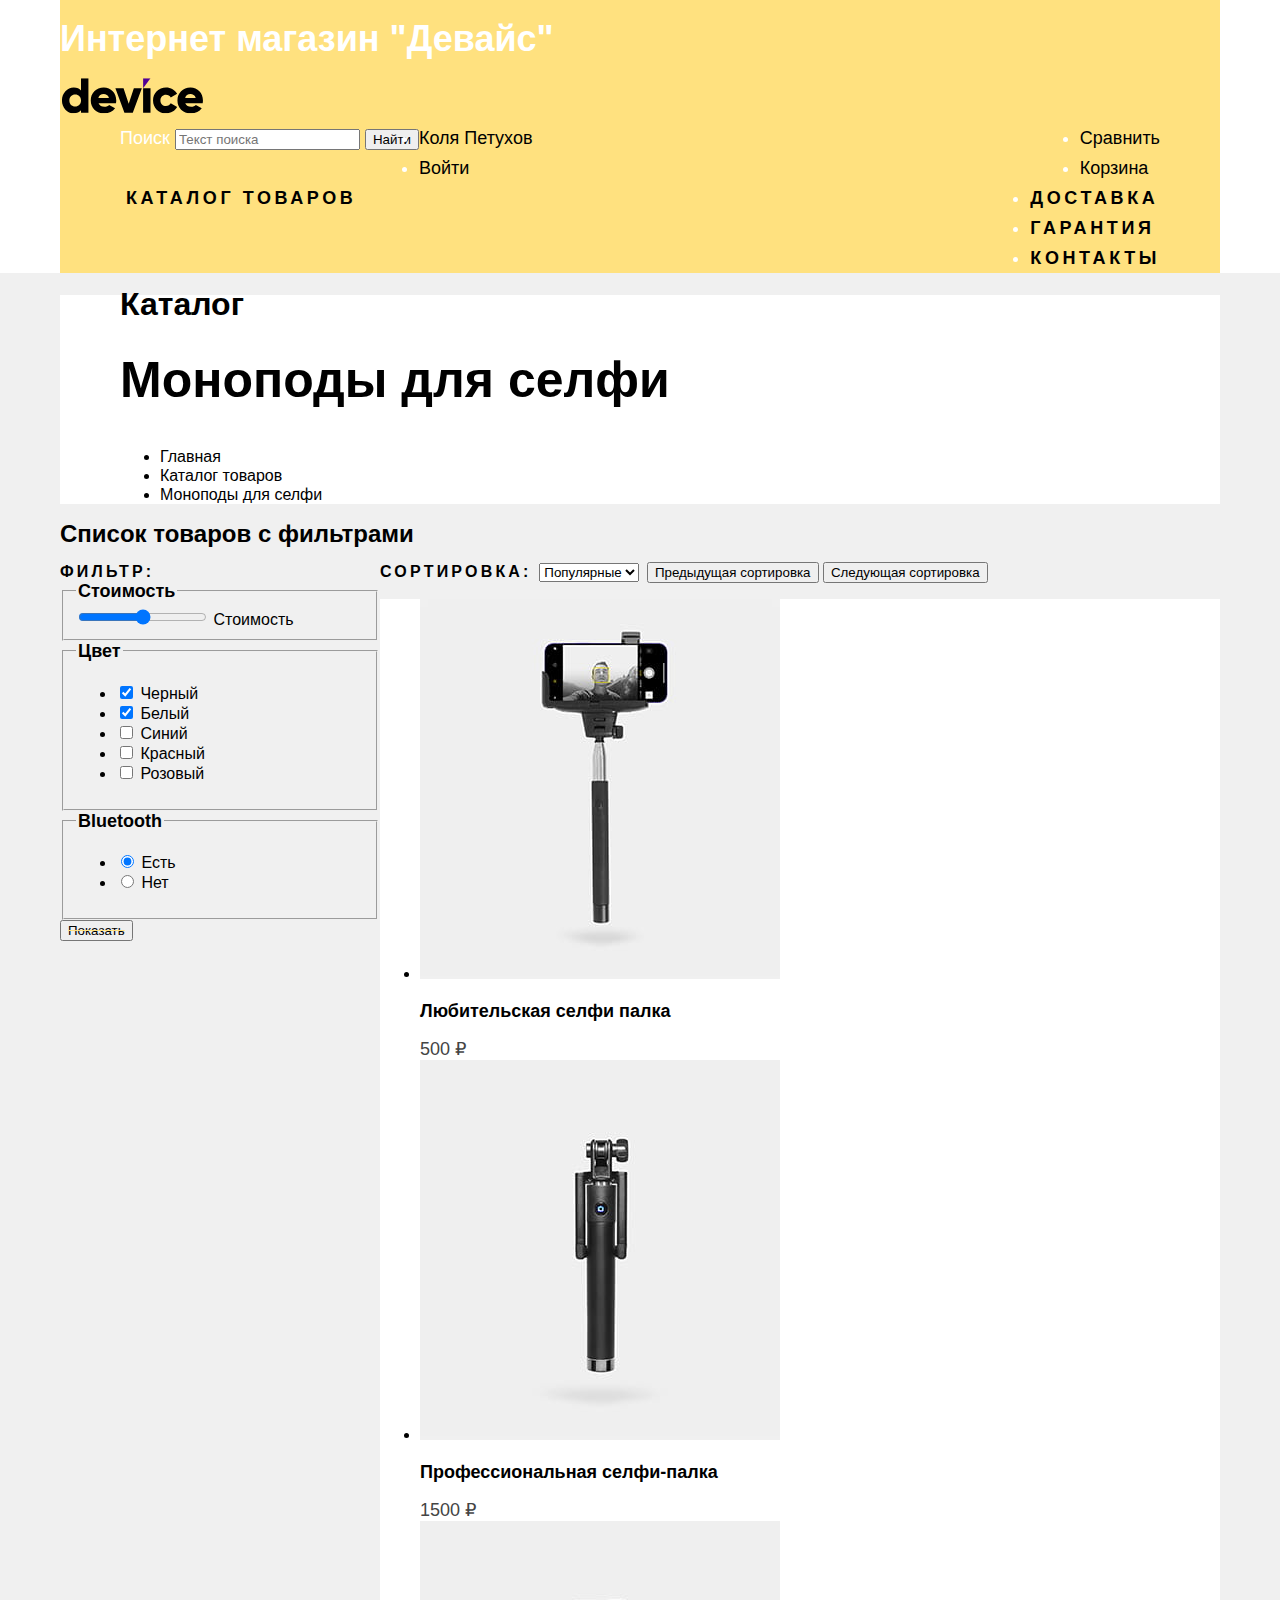
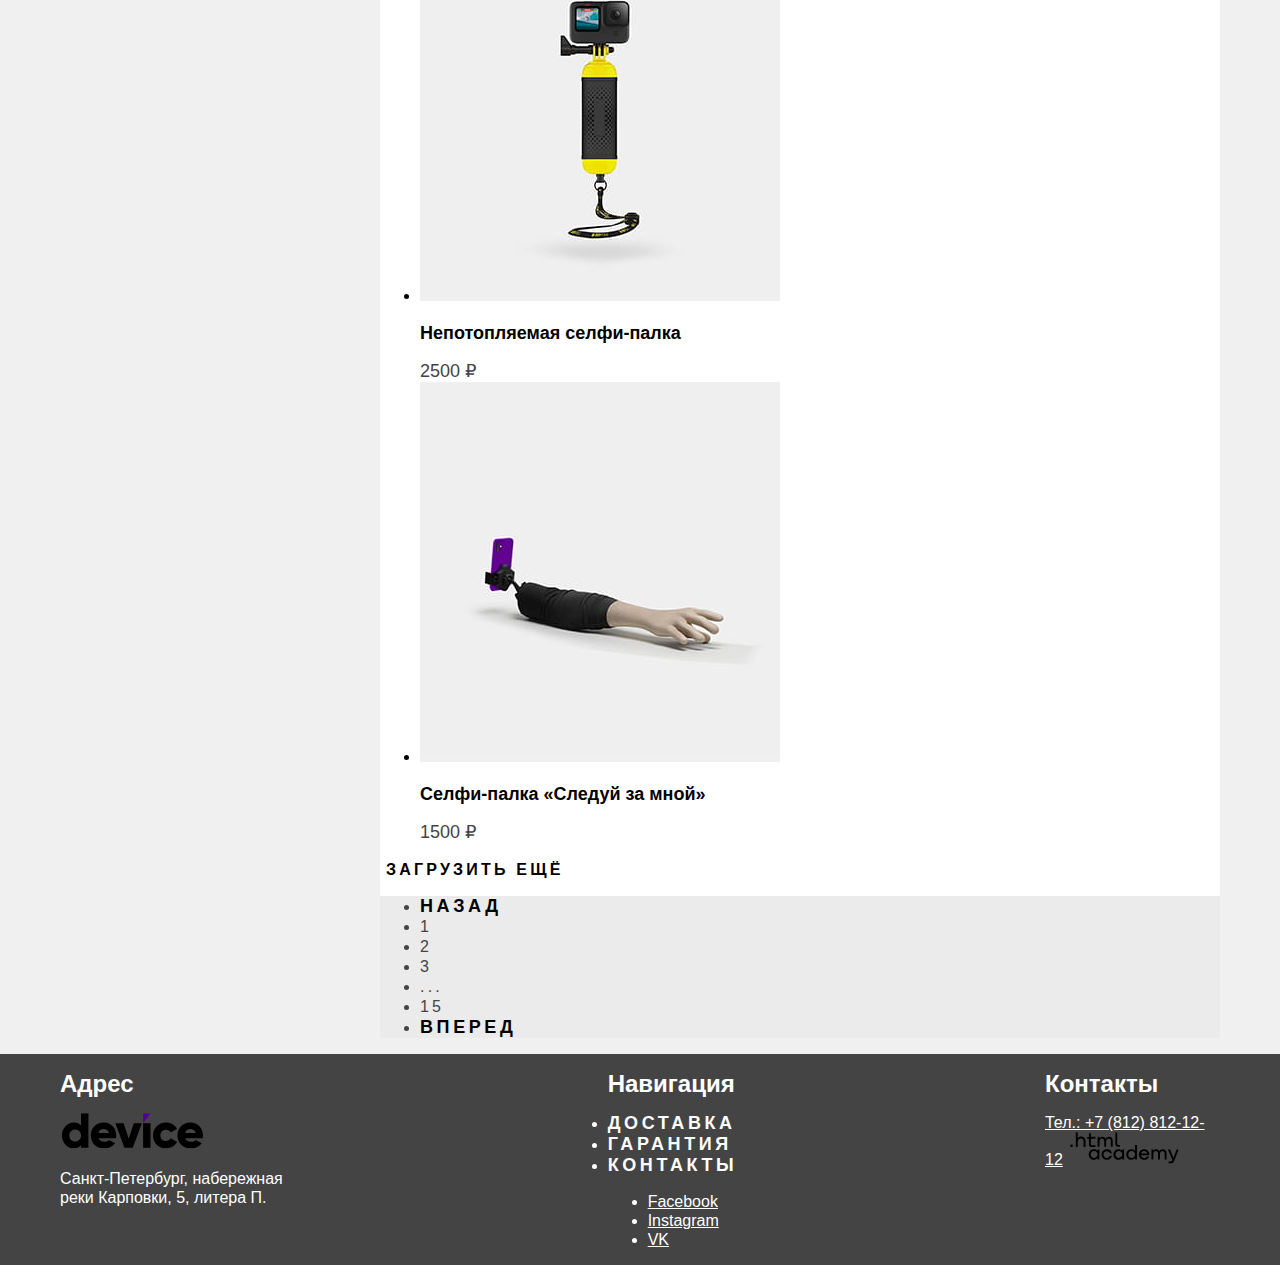
==== commit 650ba535: "align main sections - catalog page" ====
--- a/catalog.html
+++ b/catalog.html
@@ -3,306 +3,375 @@
   <head>
     <meta charset="utf-8" />
     <title>HTML Academy: Девайс</title>
-    <link rel="stylesheet" href="styles/styles.css">
+    <link rel="stylesheet" href="styles/styles.css" />
   </head>
 
   <body>
     <header class="page-header">
-      <img class="header-logo" src="images/icons/device-logo.svg" width="145" height="36" alt="Интернет магазин «Девайс»">  
-      <form action="https://echo.htmlacademy.ru">
-        <label>
-          <span class="visually-hidden">Поиск</span>
-          <input
-            type="search"
-            name="search-text"
-            placeholder="Текст поиска"
-            required
-          />
-        </label>
-        <button type="submit">Найти</button>
-      </form>
-      <ul class="navigation-list user-navigation">
-        <li class="navigation-item">
-          <a class="user-navigation-link" href="#">Коля Петухов</a>
-        </li>
-        <li class="navigation-item">
-          <a class="user-navigation-link" href="#">Выйти</a>
-        </li>
-      </ul>
-      <ul class="navigation-list cart-navigation">
-        <li class="navigation-item">
-          <a class="user-navigation-link" href="#">Сравнить</a>
-        </li>
-        <li class="navigation-item">
-          <a class="user-navigation-link" href="#">Корзина</a>
-        </li>
-      </ul>
-      <div class="catalog-expand-button-container">
-        <button class="button" type="button">
-          Каталог товаров
-        </button>
-      </div>
-      <nav>
-        <ul class="navigation-list main-navigation">
+      <h1 class="visually-hidden">Интернет магазин "Девайс"</h1>
+      <img
+        class="header-logo"
+        src="images/icons/device-logo.svg"
+        width="145"
+        height="36"
+        alt="Интернет магазин «Девайс»"
+      />
+      <div class="user-navigation-row">
+        <form action="https://echo.htmlacademy.ru">
+          <label>
+            <span class="visually-hidden">Поиск</span>
+            <input
+              type="search"
+              name="search-text"
+              placeholder="Текст поиска"
+              required
+            />
+          </label>
+          <button type="submit">Найти</button>
+        </form>
+        <ul class="navigation-list user-navigation">
           <li class="navigation-item">
-            <a class="button" href="#">Доставка</a>
+            <a class="user-navigation-link" href="#">Коля Петухов</a>
           </li>
           <li class="navigation-item">
-            <a class="button" href="#">Гарантия</a>
+            <a class="user-navigation-link" href="#">Войти</a>
+          </li>
+        </ul>
+        <ul class="navigation-list cart-navigation">
+          <li class="navigation-item">
+            <a class="user-navigation-link" href="#">Сравнить</a>
           </li>
           <li class="navigation-item">
-            <a class="button" href="#">Контакты</a>
-          </li>
-        </ul>
-      </nav>
-    </header>
-    <main class="main-catalog">
-      <header class="catalog-header">
-        <h1 class="visually-hidden">Каталог</h1>
-        <h2 class="section-title">Моноподы для селфи</h2>
-        <ul class="breadcrumbs">
-          <li class="breadcrumbs-item">
-            <a class="breadcrumbs-link" href="./index.html">Главная</a>
-          </li>
-          <li class="breadcrumbs-item">
-            <a class="breadcrumbs-link" href="./catalog.html">Каталог товаров</a>
-          </li>
-          <li class="breadcrumbs-item">
-            <a class="breadcrumbs-link" href="./catalog/#.html">Моноподы для селфи</a>
-          </li>
-        </ul>
-      </header>
-      <section class="goods-catalog">
-        <h2 class="visually-hidden">Список товаров с фильтрами</h2>
-        <form
-          class="catalog-filter"
-          action="https://echo.htmlacademy.ru/"
-        >
-          <span class="catalog-control-group-title">Фильтр:</span>
-          <fieldset class="catalog-filter-group">
-            <legend class="catalog-filter-title">Стоимость</legend>
-            <label class="control">
-              <!-- TODO Implement a two handle range -->
-              <input
-                class="control-input"
-                name="price-range"
-                type="range"
-                min="0"
-                max="10000"
-                value="5000"
-              />
-              Стоимость
-            </label>
-          </fieldset>
-          <fieldset class="catalog-filter-group">
-            <legend class="catalog-filter-title">Цвет</legend>
-            <ul class="catalog-filter-list">
-              <li class="catalog-filter-item">
-                <label class="control">
-                  <input
-                    class="control-input"
-                    type="checkbox"
-                    checked
-                    name="color-black"
-                  />
-                  Черный
-                </label>
-              </li>
-              <li class="catalog-filter-item">
-                <label class="control">
-                  <input
-                    class="control-input"
-                    type="checkbox"
-                    checked
-                    name="color-white"
-                  />
-                  Белый
-                </label>
-              </li>
-              <li class="catalog-filter-item">
-                <label class="control">
-                  <input
-                    class="control-input"
-                    type="checkbox"
-                    name="color-blue"
-                  />
-                  Синий
-                </label>
-              </li>
-              <li class="catalog-filter-item">
-                <label class="control">
-                  <input
-                    class="control-input"
-                    type="checkbox"
-                    name="color-red"
-                  />
-                  Красный
-                </label>
-              </li>
-              <li class="catalog-filter-item">
-                <label class="control">
-                  <input
-                    class="control-input"
-                    type="checkbox"
-                    name="color-pink"
-                  />
-                  Розовый
-                </label>
-              </li>
-            </ul>
-          </fieldset>
-          <fieldset class="catalog-filter-group">
-            <legend class="catalog-filter-title">Bluetooth</legend>
-            <ul class="catalog-filter-list">
-              <li class="catalog-filter-item">
-                <label class="control">
-                  <input
-                    class="control-input"
-                    type="radio"
-                    name="hasBluetooth"
-                    value="yes"
-                    checked
-                  />
-                  Есть
-                </label>
-              </li>
-              <li class="catalog-filter-item">
-                <label class="control">
-                  <input
-                    class="control-input"
-                    type="radio"
-                    name="hasBluetooth"
-                    value="no"
-                  />
-                  Нет
-                </label>
-              </li>
-            </ul>
-          </fieldset>
-          <button class="strikeout-button" type="submit">Показать</button>
-        </form>
-        <label class="catalog-control-group-title">
-          Сортировка:
-          <select class="select-control">
-            <option value="popular">Популярные</option>
-            <option value="cheap">Дешёвые</option>
-            <option value="expensive">Дорогие</option>
-          </select>
-        </label>
-        <button class="sort-button-prev" type="button">
-          <span class="visually-hidden">Предыдущая сортировка</span>
-        </button>
-        <button class="sort-button-next" type="button">
-          <span class="visually-hidden">Следующая сортировка</span>
-        </button>
-        <div class="product-list">
-        <ul>
-          <li class="product-card">
-            <a class="product-card-link" href="#">
-              <img class="product-card-image" src="images/product-1.jpg" width="360" height="380" alt="Любительская селфи палка"/>
-              <h3 class="product-card-title">Любительская селфи палка</h3>
-              <span class="product-card-price">500 ₽</span>
-            </a>
-          </li>
-          <li class="product-card">
-            <a class="product-card-link" href="#">
-              <img class="product-card-image" src="images/product-2.jpg" width="360" height="380" alt="Профессиональная селфи-палка"/>
-              <h3 class="product-card-title">Профессиональная селфи-палка</h3>
-              <span class="product-card-price">1500 ₽</span>
-            </a>
-          </li>
-          <li class="product-card">
-            <a class="product-card-link" href="#">
-              <img class="product-card-image" src="images/product-3.jpg" width="360" height="380" alt="Непотопляемая селфи-палка"/>
-              <h3 class="product-card-title">Непотопляемая селфи-палка</h3>
-              <span class="product-card-price">2500 ₽</span>
-            </a>
-          </li>
-          <li class="product-card">
-            <a class="product-card-link" href="#">
-              <img class="product-card-image" src="images/product-4.jpg" width="360" height="380" alt="Селфи-палка «Следуй за мной»"/>
-              <h3 class="product-card-title">Селфи-палка «Следуй за мной»</h3>
-              <span class="product-card-price">1500 ₽</span>
-            </a>
-          </li>
-        </ul>
-        <button class="button pagination-show-more-button" type="button">
-          Загрузить ещё
-        </button>
-        <ul class="pagination">
-          <li class="pagination-item">
-            <a class="button pagination-prev">Назад</a>
-          </li>
-          <li class="pagination-item">
-            <a class="button pagination-link" href="#">1</a>
-          </li>
-          <li class="pagination-item">
-            <a class="button pagination-link" href="#">2</a>
-          </li>
-          <li class="pagination-item">
-            <a class="button pagination-link" href="#">3</a>
-          </li>
-          <li class="pagination-item">
-            <a class="button pagination-link" href="#">...</a>
-          </li>
-          <li class="pagination-item">
-            <a class="button pagination-link" href="#">15</a>
-          </li>
-          <li class="pagination-item">
-            <a class="button pagination-next" href="#">Вперед</a>
+            <a class="user-navigation-link" href="#">Корзина</a>
           </li>
         </ul>
       </div>
-      </section>
+      <div class="main-navigation-wrapper">
+        <div class="catalog-expand-button-container">
+          <button class="button" type="button">Каталог товаров</button>
+        </div>
+        <nav>
+          <ul class="navigation-list main-navigation">
+            <li class="navigation-item">
+              <a class="button" href="#">Доставка</a>
+            </li>
+            <li class="navigation-item">
+              <a class="button" href="#">Гарантия</a>
+            </li>
+            <li class="navigation-item">
+              <a class="button" href="#">Контакты</a>
+            </li>
+          </ul>
+        </nav>
+      </div>
+    </header>
+    <main class="main-catalog">
+      <div class="page-container">
+        <header class="catalog-header">
+          <h1 class="visually-hidden">Каталог</h1>
+          <h2 class="section-title">Моноподы для селфи</h2>
+          <ul class="breadcrumbs">
+            <li class="breadcrumbs-item">
+              <a class="breadcrumbs-link" href="./index.html">Главная</a>
+            </li>
+            <li class="breadcrumbs-item">
+              <a class="breadcrumbs-link" href="./catalog.html"
+                >Каталог товаров</a
+              >
+            </li>
+            <li class="breadcrumbs-item">
+              <a class="breadcrumbs-link" href="./catalog/#.html"
+                >Моноподы для селфи</a
+              >
+            </li>
+          </ul>
+        </header>
+        <section class="goods-catalog">
+          <h2 class="visually-hidden">Список товаров с фильтрами</h2>
+          <div class="index-columns">
+            <div class="catalog-left-column">
+              <form
+                class="catalog-filter"
+                action="https://echo.htmlacademy.ru/"
+              >
+                <span class="catalog-control-group-title">Фильтр:</span>
+                <fieldset class="catalog-filter-group">
+                  <legend class="catalog-filter-title">Стоимость</legend>
+                  <label class="control">
+                    <!-- TODO Implement a two handle range -->
+                    <input
+                      class="control-input"
+                      name="price-range"
+                      type="range"
+                      min="0"
+                      max="10000"
+                      value="5000"
+                    />
+                    Стоимость
+                  </label>
+                </fieldset>
+                <fieldset class="catalog-filter-group">
+                  <legend class="catalog-filter-title">Цвет</legend>
+                  <ul class="catalog-filter-list">
+                    <li class="catalog-filter-item">
+                      <label class="control">
+                        <input
+                          class="control-input"
+                          type="checkbox"
+                          checked
+                          name="color-black"
+                        />
+                        Черный
+                      </label>
+                    </li>
+                    <li class="catalog-filter-item">
+                      <label class="control">
+                        <input
+                          class="control-input"
+                          type="checkbox"
+                          checked
+                          name="color-white"
+                        />
+                        Белый
+                      </label>
+                    </li>
+                    <li class="catalog-filter-item">
+                      <label class="control">
+                        <input
+                          class="control-input"
+                          type="checkbox"
+                          name="color-blue"
+                        />
+                        Синий
+                      </label>
+                    </li>
+                    <li class="catalog-filter-item">
+                      <label class="control">
+                        <input
+                          class="control-input"
+                          type="checkbox"
+                          name="color-red"
+                        />
+                        Красный
+                      </label>
+                    </li>
+                    <li class="catalog-filter-item">
+                      <label class="control">
+                        <input
+                          class="control-input"
+                          type="checkbox"
+                          name="color-pink"
+                        />
+                        Розовый
+                      </label>
+                    </li>
+                  </ul>
+                </fieldset>
+                <fieldset class="catalog-filter-group">
+                  <legend class="catalog-filter-title">Bluetooth</legend>
+                  <ul class="catalog-filter-list">
+                    <li class="catalog-filter-item">
+                      <label class="control">
+                        <input
+                          class="control-input"
+                          type="radio"
+                          name="hasBluetooth"
+                          value="yes"
+                          checked
+                        />
+                        Есть
+                      </label>
+                    </li>
+                    <li class="catalog-filter-item">
+                      <label class="control">
+                        <input
+                          class="control-input"
+                          type="radio"
+                          name="hasBluetooth"
+                          value="no"
+                        />
+                        Нет
+                      </label>
+                    </li>
+                  </ul>
+                </fieldset>
+                <button class="strikeout-button" type="submit">Показать</button>
+              </form>
+            </div>
+            <div class="catalog-right-column">
+              <label class="catalog-control-group-title">
+                Сортировка:
+                <select class="select-control">
+                  <option value="popular">Популярные</option>
+                  <option value="cheap">Дешёвые</option>
+                  <option value="expensive">Дорогие</option>
+                </select>
+              </label>
+              <button class="sort-button-prev" type="button">
+                <span class="visually-hidden">Предыдущая сортировка</span>
+              </button>
+              <button class="sort-button-next" type="button">
+                <span class="visually-hidden">Следующая сортировка</span>
+              </button>
+              <div class="product-list">
+                <ul>
+                  <li class="product-card">
+                    <a class="product-card-link" href="#">
+                      <img
+                        class="product-card-image"
+                        src="images/product-1.jpg"
+                        width="360"
+                        height="380"
+                        alt="Любительская селфи палка"
+                      />
+                      <h3 class="product-card-title">
+                        Любительская селфи палка
+                      </h3>
+                      <span class="product-card-price">500 ₽</span>
+                    </a>
+                  </li>
+                  <li class="product-card">
+                    <a class="product-card-link" href="#">
+                      <img
+                        class="product-card-image"
+                        src="images/product-2.jpg"
+                        width="360"
+                        height="380"
+                        alt="Профессиональная селфи-палка"
+                      />
+                      <h3 class="product-card-title">
+                        Профессиональная селфи-палка
+                      </h3>
+                      <span class="product-card-price">1500 ₽</span>
+                    </a>
+                  </li>
+                  <li class="product-card">
+                    <a class="product-card-link" href="#">
+                      <img
+                        class="product-card-image"
+                        src="images/product-3.jpg"
+                        width="360"
+                        height="380"
+                        alt="Непотопляемая селфи-палка"
+                      />
+                      <h3 class="product-card-title">
+                        Непотопляемая селфи-палка
+                      </h3>
+                      <span class="product-card-price">2500 ₽</span>
+                    </a>
+                  </li>
+                  <li class="product-card">
+                    <a class="product-card-link" href="#">
+                      <img
+                        class="product-card-image"
+                        src="images/product-4.jpg"
+                        width="360"
+                        height="380"
+                        alt="Селфи-палка «Следуй за мной»"
+                      />
+                      <h3 class="product-card-title">
+                        Селфи-палка «Следуй за мной»
+                      </h3>
+                      <span class="product-card-price">1500 ₽</span>
+                    </a>
+                  </li>
+                </ul>
+                <button
+                  class="button pagination-show-more-button"
+                  type="button"
+                >
+                  Загрузить ещё
+                </button>
+                <ul class="pagination">
+                  <li class="pagination-item">
+                    <a class="button pagination-prev">Назад</a>
+                  </li>
+                  <li class="pagination-item">
+                    <a class="button pagination-link" href="#">1</a>
+                  </li>
+                  <li class="pagination-item">
+                    <a class="button pagination-link" href="#">2</a>
+                  </li>
+                  <li class="pagination-item">
+                    <a class="button pagination-link" href="#">3</a>
+                  </li>
+                  <li class="pagination-item">
+                    <a class="button pagination-link" href="#">...</a>
+                  </li>
+                  <li class="pagination-item">
+                    <a class="button pagination-link" href="#">15</a>
+                  </li>
+                  <li class="pagination-item">
+                    <a class="button pagination-next" href="#">Вперед</a>
+                  </li>
+                </ul>
+              </div>
+            </div>
+          </div>
+        </section>
+      </div>
     </main>
     <footer class="page-footer">
-      <section class="contacts-address-section">
-        <h2 class="visually-hidden">Адрес</h2>
-        <address class="contacts-address">
-          <img class="footer-logo" src="images/icons/device-logo.svg" width="145" height="36" alt="Интернет магазин «Девайс»">
-          <p class="contacts-address-text">
-            Санкт-Петербург, набережная реки Карповки, 5, литера П.
-          </p>
-        </address>
-      </section>
-      <section class="footer-navigation-section">
-        <h2 class="visually-hidden">Навигация</h2>
-        <ul class="navigation-list">
-          <li class="navigation-item">
-            <a class="button" href="#">Доставка</a>
-          </li>
-          <li class="navigation-item">
-            <a class="button" href="#">Гарантия</a>
-          </li>
-          <li class="navigation-item">
-            <a class="button" href="#">Контакты</a>
-          </li>
-        </ul>
-        <ul class="social-network-list">
-          <li class="social-item">
-            <a class="social-button" href="#">
-              <span class="visually-hidden">Facebook</span>
-            </a>
-          </li>
-          <li class="social-item">
-            <a class="social-button" href="#">
-              <span class="visually-hidden">Instagram</span>
-            </a>
-          </li>
-          <li class="social-item">
-            <a class="social-button" href="#">
-              <span class="visually-hidden">VK</span>
-            </a>
-          </li>
-        </ul>
-      </section>
-      <section class="footer-contacts">
-        <h2 class="visually-hidden">Контакты</h2>
-        <a href="tel:88128121212">Тел.: +7 (812) 812-12-12</a>
-        <a class="htmlacademy-link" href="https://htmlacademy.ru/">
-          <img src="./images/icons/logo_htmlacademy.svg" width="115" height="33" alt="html academy">
-        </a>
-      </section>
+      <div class="page-footer-container">
+        <section class="footer-contacts-address-section">
+          <h2 class="visually-hidden">Адрес</h2>
+          <address class="contacts-address">
+            <img
+              class="footer-logo"
+              src="images/icons/device-logo.svg"
+              width="145"
+              height="36"
+              alt="Интернет магазин «Девайс»"
+            />
+            <p class="contacts-address-text">
+              Санкт-Петербург, набережная реки Карповки, 5, литера П.
+            </p>
+          </address>
+        </section>
+        <section class="footer-navigation-section">
+          <h2 class="visually-hidden">Навигация</h2>
+          <ul class="navigation-list">
+            <li class="navigation-item">
+              <a class="button" href="#">Доставка</a>
+            </li>
+            <li class="navigation-item">
+              <a class="button" href="#">Гарантия</a>
+            </li>
+            <li class="navigation-item">
+              <a class="button" href="#">Контакты</a>
+            </li>
+          </ul>
+          <ul class="social-network-list">
+            <li class="social-item">
+              <a class="social-button" href="#">
+                <span class="visually-hidden">Facebook</span>
+              </a>
+            </li>
+            <li class="social-item">
+              <a class="social-button" href="#">
+                <span class="visually-hidden">Instagram</span>
+              </a>
+            </li>
+            <li class="social-item">
+              <a class="social-button" href="#">
+                <span class="visually-hidden">VK</span>
+              </a>
+            </li>
+          </ul>
+        </section>
+        <section class="footer-contacts-section">
+          <h2 class="visually-hidden">Контакты</h2>
+          <a href="tel:88128121212">Тел.: +7 (812) 812-12-12</a>
+          <a class="htmlacademy-link" href="https://htmlacademy.ru/">
+            <img
+              src="./images/icons/logo_htmlacademy.svg"
+              width="115"
+              height="33"
+              alt="html academy"
+            />
+          </a>
+        </section>
+      </div>
     </footer>
   </body>
 </html>
--- a/styles/styles.css
+++ b/styles/styles.css
@@ -22,16 +22,29 @@
 }
 
 /* Common */
+html {
+  height: 100%;
+}
 body {
+  margin: 0;
   font-family: "Rubik", sans-serif;
   font-size: 18px;
   line-height: 30px;
   color: #444444;
   background-color: #ffffff;
+  display: flex;
+  flex-direction: column;
+  min-height: 100%;
+}
+.page-container {
+  width: 1160px;
+  margin: 0 auto;
 }
 .page-header {
   color: #ffffff;
   background-color: #ffe17f;
+  width: 1160px;
+  margin: 0 auto;
 }
 .page-footer {
   font-family: "Rubik", sans-serif;
@@ -43,10 +56,51 @@
 .page-footer a {
   color: #ffffff;
 }
+.user-navigation-wrapper {
+  display: flex;
+}
+.user-navigation-row {
+  display: flex;
+  width: 1040px;
+  margin: 0 auto;
+}
+.main-navigation-wrapper {
+  display: flex;
+  width: 1040px;
+  margin: 0 auto;
+}
+.catalog-expand-button-container {
+  margin-right: auto;
+}
+.navigation-list,
+.goods-categories-list {
+  margin: 0;
+  padding: 0;
+}
+.user-navigation {
+  flex-grow: 1;
+}
 .user-navigation-link {
   color: #000000;
   text-align: center;
   text-decoration: none;
+}
+.index-columns {
+  display: flex;
+  justify-content: space-between;
+}
+.page-footer-container {
+  display: flex;
+  width: 1160px;
+  margin: 0 auto;
+}
+.footer-contacts-address-section {
+  width: 240px;
+  margin-right: auto;
+}
+.footer-contacts-section {
+  width: 175px;
+  margin-left: auto;
 }
 .button {
   font-family: "Raleway", sans-serif;
@@ -70,7 +124,8 @@
   font-style: normal;
 }
 /* Index page */
-.services,
+.main-services-section,
+.delivery-navigation-row,
 .newsletter {
   color: #444444;
   background-color: #f0f0f0;
@@ -83,12 +138,23 @@
   font-weight: 800;
   color: #000000;
 }
+.goods-categories-list {
+  display: flex;
+  justify-content: space-between;
+}
+.goods-category-card {
+  width: 160px;
+}
 .goods-feature-item {
   font-size: 16px;
 }
 .goods-feature-metric {
   font-size: 36px;
   color: #000000;
+}
+.goods-category-card-title {
+  font-size: inherit;
+  font-weight: inherit;
 }
 .goods-category-card-link {
   font-family: "Raleway", sans-serif;
@@ -119,6 +185,30 @@
 .contacts-phone-link {
   color: inherit;
 }
+.main-container {
+  flex-grow: 1;
+}
+.goods-preview-description-container {
+  width: 560px;
+}
+.goods-preview-gallery-container {
+  width: 560px;
+}
+.services-list {
+  margin: 0;
+  padding: 0;
+  width: 280px;
+}
+.about-us {
+  width: 520px;
+}
+.contacts {
+  width: 532px;
+}
+.newsletter-content {
+  width: 560px;
+  margin: 0;
+}
 /* Catalog page */
 .main-catalog {
   font-family: "Rubik", sans-serif;
@@ -174,4 +264,13 @@
   line-height: 20px;
   font-weight: normal;
   color: #444444;
-}+}
+.catalog-header {
+  padding-left: 60px;
+}
+.catalog-left-column {
+  width: 320px;
+}
+.catalog-right-column {
+  width: 840px;
+}
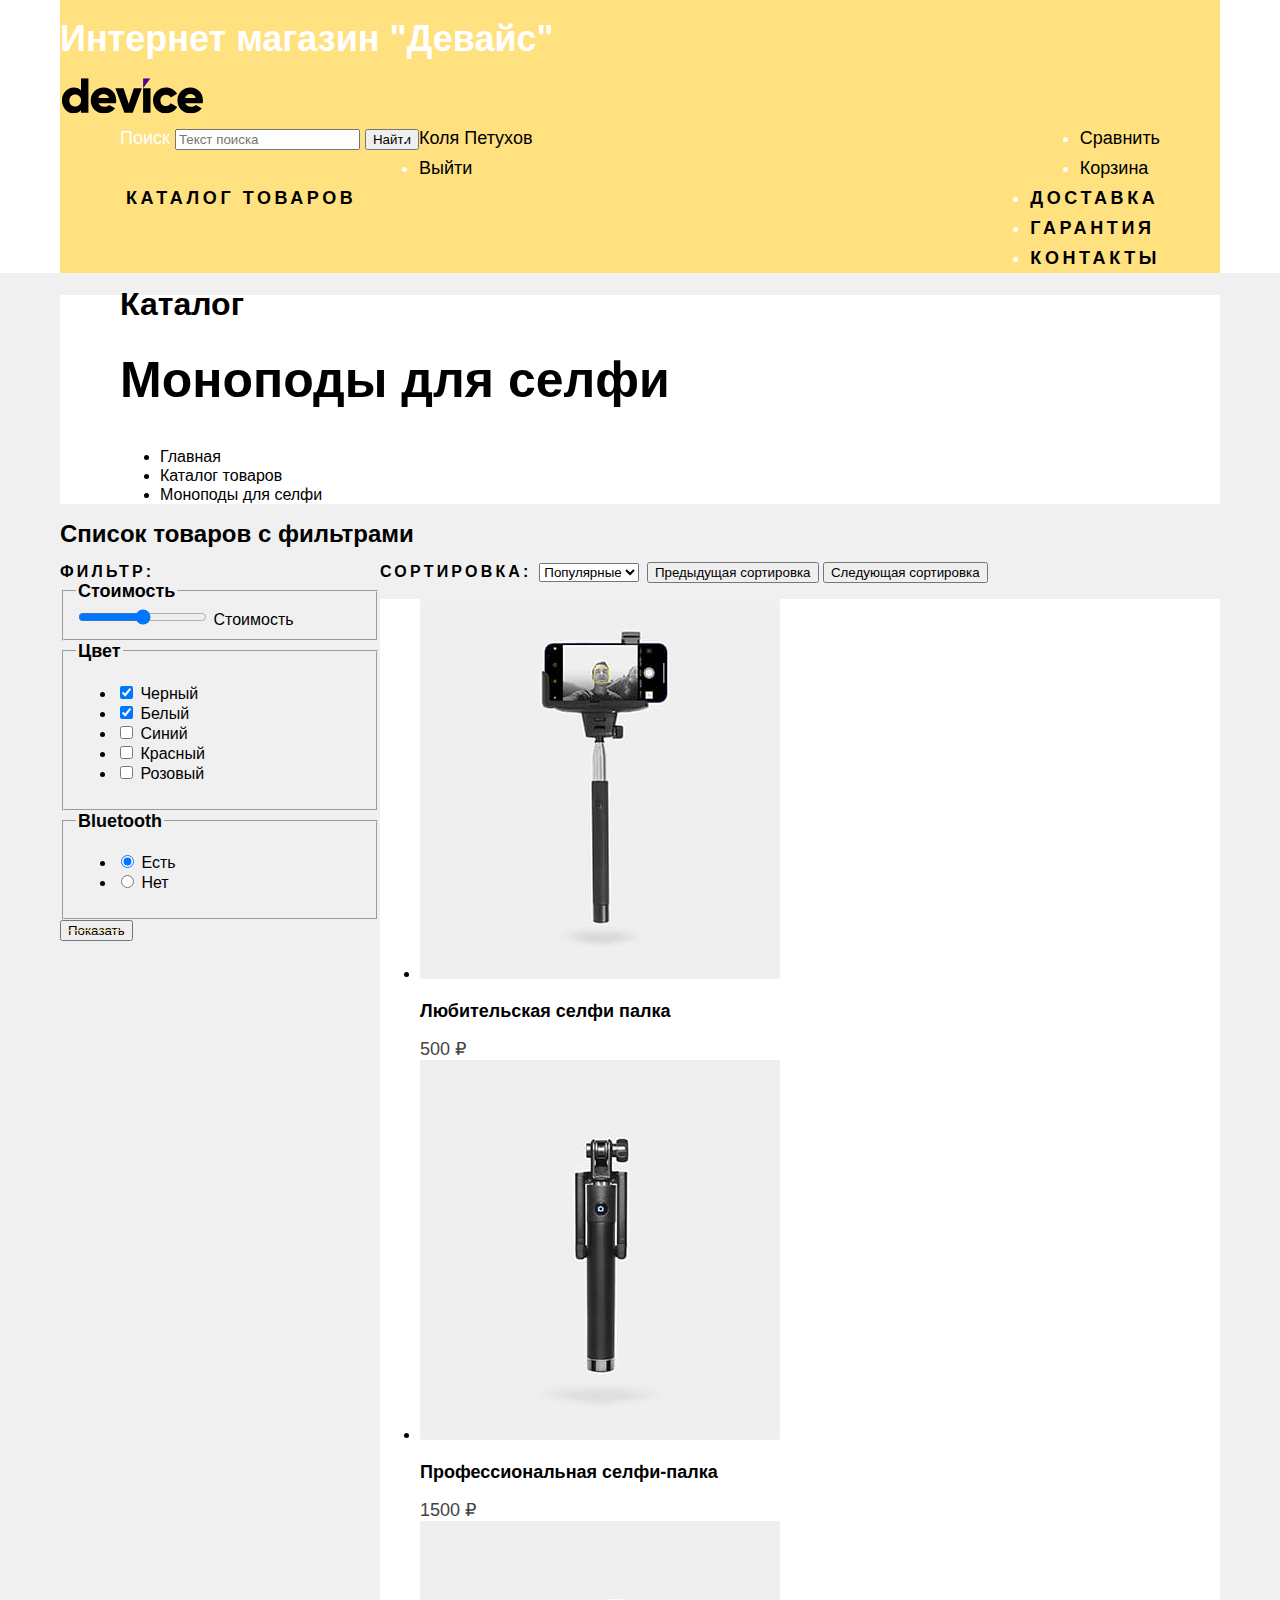
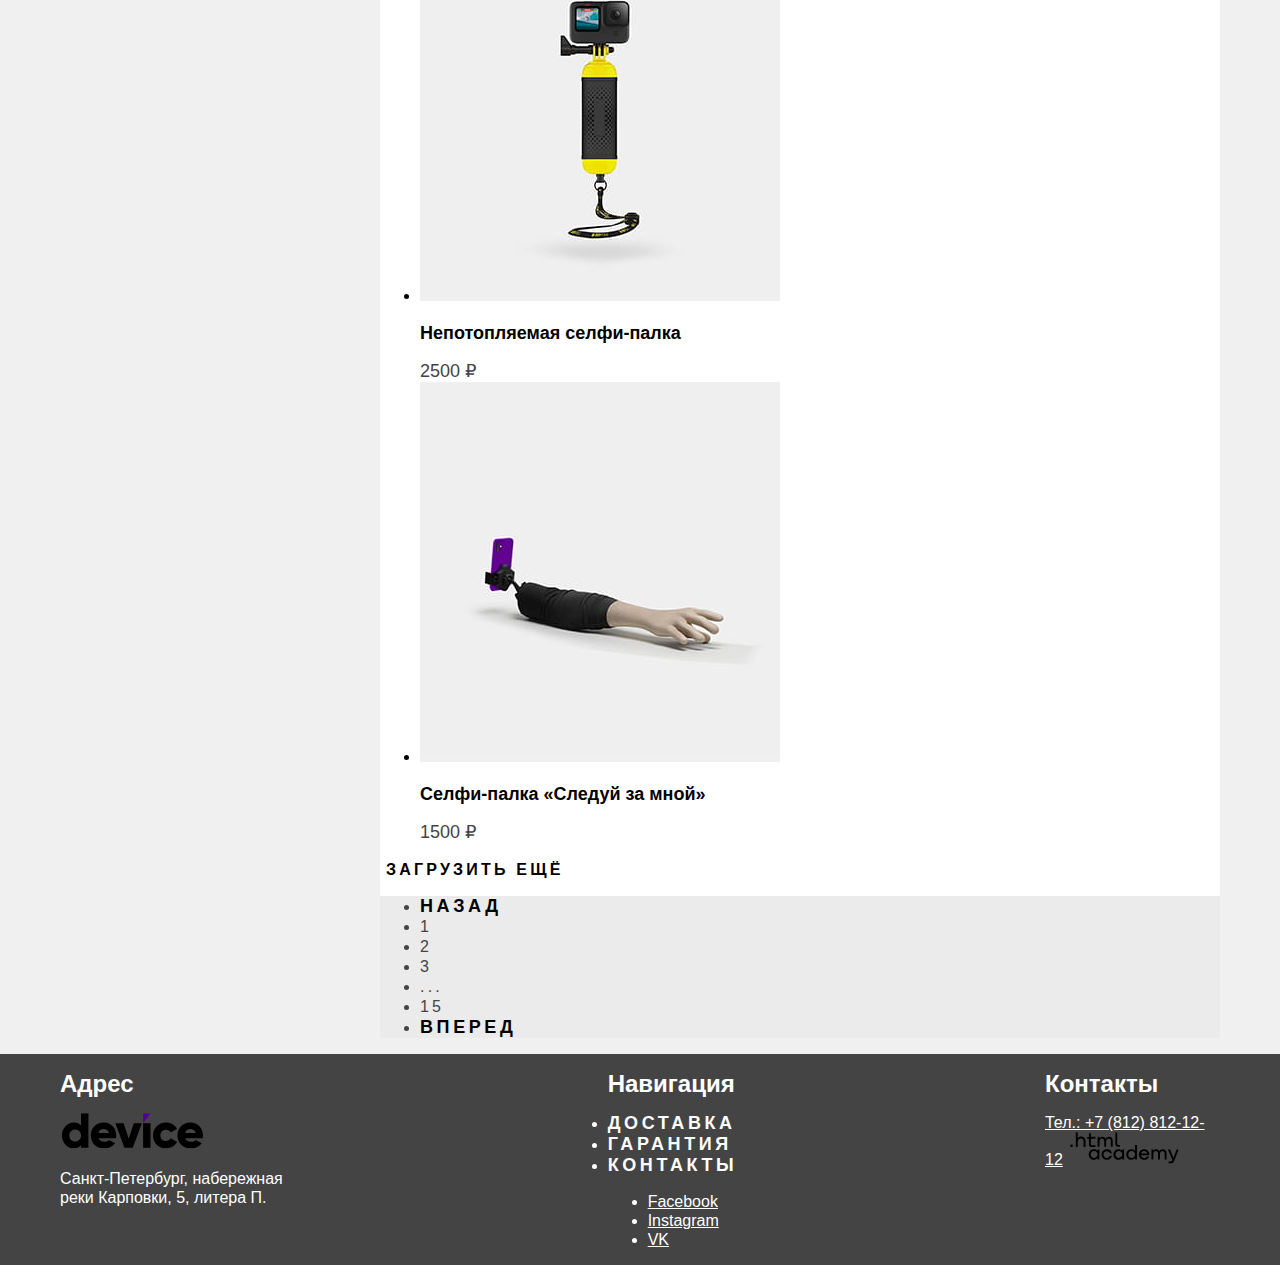
==== commit 08c5c78d: "Merge pull request #7 from lmk933/master" ====
--- a/catalog.html
+++ b/catalog.html
@@ -1,377 +1,283 @@
 <!DOCTYPE html>
 <html lang="ru">
-  <head>
-    <meta charset="utf-8" />
-    <title>HTML Academy: Девайс</title>
-    <link rel="stylesheet" href="styles/styles.css" />
-  </head>
 
-  <body>
-    <header class="page-header">
-      <h1 class="visually-hidden">Интернет магазин "Девайс"</h1>
-      <img
-        class="header-logo"
-        src="images/icons/device-logo.svg"
-        width="145"
-        height="36"
-        alt="Интернет магазин «Девайс»"
-      />
-      <div class="user-navigation-row">
-        <form action="https://echo.htmlacademy.ru">
-          <label>
-            <span class="visually-hidden">Поиск</span>
-            <input
-              type="search"
-              name="search-text"
-              placeholder="Текст поиска"
-              required
-            />
-          </label>
-          <button type="submit">Найти</button>
-        </form>
-        <ul class="navigation-list user-navigation">
-          <li class="navigation-item">
-            <a class="user-navigation-link" href="#">Коля Петухов</a>
-          </li>
-          <li class="navigation-item">
-            <a class="user-navigation-link" href="#">Войти</a>
-          </li>
-        </ul>
-        <ul class="navigation-list cart-navigation">
-          <li class="navigation-item">
-            <a class="user-navigation-link" href="#">Сравнить</a>
-          </li>
-          <li class="navigation-item">
-            <a class="user-navigation-link" href="#">Корзина</a>
-          </li>
-        </ul>
+<head>
+  <meta charset="utf-8" />
+  <title>HTML Academy: Девайс</title>
+  <link rel="stylesheet" href="styles/styles.css" />
+</head>
+
+<body>
+  <header class="page-header">
+    <h1 class="visually-hidden">Интернет магазин "Девайс"</h1>
+    <img class="header-logo" src="images/icons/device-logo.svg" width="145" height="36" alt="Интернет магазин «Девайс»" />
+    <div class="user-navigation-row">
+      <form action="https://echo.htmlacademy.ru">
+        <label>
+          <span class="visually-hidden">Поиск</span>
+          <input type="search" name="search-text" placeholder="Текст поиска" required />
+        </label>
+        <button type="submit">Найти</button>
+      </form>
+      <ul class="navigation-list user-navigation">
+        <li class="navigation-item">
+          <a class="user-navigation-link" href="#">Коля Петухов</a>
+        </li>
+        <li class="navigation-item">
+          <a class="user-navigation-link" href="#">Выйти</a>
+        </li>
+      </ul>
+      <ul class="navigation-list cart-navigation">
+        <li class="navigation-item">
+          <a class="user-navigation-link" href="#">Сравнить</a>
+        </li>
+        <li class="navigation-item">
+          <a class="user-navigation-link" href="#">Корзина</a>
+        </li>
+      </ul>
+    </div>
+    <div class="main-navigation-wrapper">
+      <div class="catalog-expand-button-container">
+        <button class="button" type="button">Каталог товаров</button>
       </div>
-      <div class="main-navigation-wrapper">
-        <div class="catalog-expand-button-container">
-          <button class="button" type="button">Каталог товаров</button>
-        </div>
-        <nav>
-          <ul class="navigation-list main-navigation">
-            <li class="navigation-item">
-              <a class="button" href="#">Доставка</a>
-            </li>
-            <li class="navigation-item">
-              <a class="button" href="#">Гарантия</a>
-            </li>
-            <li class="navigation-item">
-              <a class="button" href="#">Контакты</a>
-            </li>
-          </ul>
-        </nav>
-      </div>
-    </header>
-    <main class="main-catalog">
-      <div class="page-container">
-        <header class="catalog-header">
-          <h1 class="visually-hidden">Каталог</h1>
-          <h2 class="section-title">Моноподы для селфи</h2>
-          <ul class="breadcrumbs">
-            <li class="breadcrumbs-item">
-              <a class="breadcrumbs-link" href="./index.html">Главная</a>
-            </li>
-            <li class="breadcrumbs-item">
-              <a class="breadcrumbs-link" href="./catalog.html"
-                >Каталог товаров</a
-              >
-            </li>
-            <li class="breadcrumbs-item">
-              <a class="breadcrumbs-link" href="./catalog/#.html"
-                >Моноподы для селфи</a
-              >
-            </li>
-          </ul>
-        </header>
-        <section class="goods-catalog">
-          <h2 class="visually-hidden">Список товаров с фильтрами</h2>
-          <div class="index-columns">
-            <div class="catalog-left-column">
-              <form
-                class="catalog-filter"
-                action="https://echo.htmlacademy.ru/"
-              >
-                <span class="catalog-control-group-title">Фильтр:</span>
-                <fieldset class="catalog-filter-group">
-                  <legend class="catalog-filter-title">Стоимость</legend>
-                  <label class="control">
-                    <!-- TODO Implement a two handle range -->
-                    <input
-                      class="control-input"
-                      name="price-range"
-                      type="range"
-                      min="0"
-                      max="10000"
-                      value="5000"
-                    />
-                    Стоимость
-                  </label>
-                </fieldset>
-                <fieldset class="catalog-filter-group">
-                  <legend class="catalog-filter-title">Цвет</legend>
-                  <ul class="catalog-filter-list">
-                    <li class="catalog-filter-item">
-                      <label class="control">
-                        <input
-                          class="control-input"
-                          type="checkbox"
-                          checked
-                          name="color-black"
-                        />
-                        Черный
-                      </label>
-                    </li>
-                    <li class="catalog-filter-item">
-                      <label class="control">
-                        <input
-                          class="control-input"
-                          type="checkbox"
-                          checked
-                          name="color-white"
-                        />
-                        Белый
-                      </label>
-                    </li>
-                    <li class="catalog-filter-item">
-                      <label class="control">
-                        <input
-                          class="control-input"
-                          type="checkbox"
-                          name="color-blue"
-                        />
-                        Синий
-                      </label>
-                    </li>
-                    <li class="catalog-filter-item">
-                      <label class="control">
-                        <input
-                          class="control-input"
-                          type="checkbox"
-                          name="color-red"
-                        />
-                        Красный
-                      </label>
-                    </li>
-                    <li class="catalog-filter-item">
-                      <label class="control">
-                        <input
-                          class="control-input"
-                          type="checkbox"
-                          name="color-pink"
-                        />
-                        Розовый
-                      </label>
-                    </li>
-                  </ul>
-                </fieldset>
-                <fieldset class="catalog-filter-group">
-                  <legend class="catalog-filter-title">Bluetooth</legend>
-                  <ul class="catalog-filter-list">
-                    <li class="catalog-filter-item">
-                      <label class="control">
-                        <input
-                          class="control-input"
-                          type="radio"
-                          name="hasBluetooth"
-                          value="yes"
-                          checked
-                        />
-                        Есть
-                      </label>
-                    </li>
-                    <li class="catalog-filter-item">
-                      <label class="control">
-                        <input
-                          class="control-input"
-                          type="radio"
-                          name="hasBluetooth"
-                          value="no"
-                        />
-                        Нет
-                      </label>
-                    </li>
-                  </ul>
-                </fieldset>
-                <button class="strikeout-button" type="submit">Показать</button>
-              </form>
-            </div>
-            <div class="catalog-right-column">
-              <label class="catalog-control-group-title">
-                Сортировка:
-                <select class="select-control">
-                  <option value="popular">Популярные</option>
-                  <option value="cheap">Дешёвые</option>
-                  <option value="expensive">Дорогие</option>
-                </select>
-              </label>
-              <button class="sort-button-prev" type="button">
-                <span class="visually-hidden">Предыдущая сортировка</span>
+      <nav>
+        <ul class="navigation-list main-navigation">
+          <li class="navigation-item">
+            <a class="button" href="#">Доставка</a>
+          </li>
+          <li class="navigation-item">
+            <a class="button" href="#">Гарантия</a>
+          </li>
+          <li class="navigation-item">
+            <a class="button" href="#">Контакты</a>
+          </li>
+        </ul>
+      </nav>
+    </div>
+  </header>
+  <main class="main-catalog">
+    <div class="page-container">
+      <header class="catalog-header">
+        <h1 class="visually-hidden">Каталог</h1>
+        <h2 class="section-title">Моноподы для селфи</h2>
+        <ul class="breadcrumbs">
+          <li class="breadcrumbs-item">
+            <a class="breadcrumbs-link" href="./index.html">Главная</a>
+          </li>
+          <li class="breadcrumbs-item">
+            <a class="breadcrumbs-link" href="./catalog.html">Каталог товаров</a>
+          </li>
+          <li class="breadcrumbs-item">
+            <a class="breadcrumbs-link" href="./catalog/#.html">Моноподы для селфи</a>
+          </li>
+        </ul>
+      </header>
+      <section class="goods-catalog">
+        <h2 class="visually-hidden">Список товаров с фильтрами</h2>
+        <div class="index-columns">
+          <div class="catalog-left-column">
+            <form class="catalog-filter" action="https://echo.htmlacademy.ru/">
+              <span class="catalog-control-group-title">Фильтр:</span>
+              <fieldset class="catalog-filter-group">
+                <legend class="catalog-filter-title">Стоимость</legend>
+                <label class="control">
+                  <!-- TODO Implement a two handle range -->
+                  <input class="control-input" name="price-range" type="range" min="0" max="10000" value="5000" />
+                  Стоимость
+                </label>
+              </fieldset>
+              <fieldset class="catalog-filter-group">
+                <legend class="catalog-filter-title">Цвет</legend>
+                <ul class="catalog-filter-list">
+                  <li class="catalog-filter-item">
+                    <label class="control">
+                      <input class="control-input" type="checkbox" checked name="color-black" />
+                      Черный
+                    </label>
+                  </li>
+                  <li class="catalog-filter-item">
+                    <label class="control">
+                      <input class="control-input" type="checkbox" checked name="color-white" />
+                      Белый
+                    </label>
+                  </li>
+                  <li class="catalog-filter-item">
+                    <label class="control">
+                      <input class="control-input" type="checkbox" name="color-blue" />
+                      Синий
+                    </label>
+                  </li>
+                  <li class="catalog-filter-item">
+                    <label class="control">
+                      <input class="control-input" type="checkbox" name="color-red" />
+                      Красный
+                    </label>
+                  </li>
+                  <li class="catalog-filter-item">
+                    <label class="control">
+                      <input class="control-input" type="checkbox" name="color-pink" />
+                      Розовый
+                    </label>
+                  </li>
+                </ul>
+              </fieldset>
+              <fieldset class="catalog-filter-group">
+                <legend class="catalog-filter-title">Bluetooth</legend>
+                <ul class="catalog-filter-list">
+                  <li class="catalog-filter-item">
+                    <label class="control">
+                      <input class="control-input" type="radio" name="hasBluetooth" value="yes" checked />
+                      Есть
+                    </label>
+                  </li>
+                  <li class="catalog-filter-item">
+                    <label class="control">
+                      <input class="control-input" type="radio" name="hasBluetooth" value="no" />
+                      Нет
+                    </label>
+                  </li>
+                </ul>
+              </fieldset>
+              <button class="strikeout-button" type="submit">Показать</button>
+            </form>
+          </div>
+          <div class="catalog-right-column">
+            <label class="catalog-control-group-title">
+              Сортировка:
+              <select class="select-control">
+                <option value="popular">Популярные</option>
+                <option value="cheap">Дешёвые</option>
+                <option value="expensive">Дорогие</option>
+              </select>
+            </label>
+            <button class="sort-button-prev" type="button">
+              <span class="visually-hidden">Предыдущая сортировка</span>
+            </button>
+            <button class="sort-button-next" type="button">
+              <span class="visually-hidden">Следующая сортировка</span>
+            </button>
+            <div class="product-list">
+              <ul>
+                <li class="product-card">
+                  <a class="product-card-link" href="#">
+                    <img class="product-card-image" src="images/product-1.jpg" width="360" height="380" alt="Любительская селфи палка" />
+                    <h3 class="product-card-title">
+                      Любительская селфи палка
+                    </h3>
+                    <span class="product-card-price">500 ₽</span>
+                  </a>
+                </li>
+                <li class="product-card">
+                  <a class="product-card-link" href="#">
+                    <img class="product-card-image" src="images/product-2.jpg" width="360" height="380" alt="Профессиональная селфи-палка" />
+                    <h3 class="product-card-title">
+                      Профессиональная селфи-палка
+                    </h3>
+                    <span class="product-card-price">1500 ₽</span>
+                  </a>
+                </li>
+                <li class="product-card">
+                  <a class="product-card-link" href="#">
+                    <img class="product-card-image" src="images/product-3.jpg" width="360" height="380" alt="Непотопляемая селфи-палка" />
+                    <h3 class="product-card-title">
+                      Непотопляемая селфи-палка
+                    </h3>
+                    <span class="product-card-price">2500 ₽</span>
+                  </a>
+                </li>
+                <li class="product-card">
+                  <a class="product-card-link" href="#">
+                    <img class="product-card-image" src="images/product-4.jpg" width="360" height="380" alt="Селфи-палка «Следуй за мной»" />
+                    <h3 class="product-card-title">
+                      Селфи-палка «Следуй за мной»
+                    </h3>
+                    <span class="product-card-price">1500 ₽</span>
+                  </a>
+                </li>
+              </ul>
+              <button class="button pagination-show-more-button" type="button">
+                Загрузить ещё
               </button>
-              <button class="sort-button-next" type="button">
-                <span class="visually-hidden">Следующая сортировка</span>
-              </button>
-              <div class="product-list">
-                <ul>
-                  <li class="product-card">
-                    <a class="product-card-link" href="#">
-                      <img
-                        class="product-card-image"
-                        src="images/product-1.jpg"
-                        width="360"
-                        height="380"
-                        alt="Любительская селфи палка"
-                      />
-                      <h3 class="product-card-title">
-                        Любительская селфи палка
-                      </h3>
-                      <span class="product-card-price">500 ₽</span>
-                    </a>
-                  </li>
-                  <li class="product-card">
-                    <a class="product-card-link" href="#">
-                      <img
-                        class="product-card-image"
-                        src="images/product-2.jpg"
-                        width="360"
-                        height="380"
-                        alt="Профессиональная селфи-палка"
-                      />
-                      <h3 class="product-card-title">
-                        Профессиональная селфи-палка
-                      </h3>
-                      <span class="product-card-price">1500 ₽</span>
-                    </a>
-                  </li>
-                  <li class="product-card">
-                    <a class="product-card-link" href="#">
-                      <img
-                        class="product-card-image"
-                        src="images/product-3.jpg"
-                        width="360"
-                        height="380"
-                        alt="Непотопляемая селфи-палка"
-                      />
-                      <h3 class="product-card-title">
-                        Непотопляемая селфи-палка
-                      </h3>
-                      <span class="product-card-price">2500 ₽</span>
-                    </a>
-                  </li>
-                  <li class="product-card">
-                    <a class="product-card-link" href="#">
-                      <img
-                        class="product-card-image"
-                        src="images/product-4.jpg"
-                        width="360"
-                        height="380"
-                        alt="Селфи-палка «Следуй за мной»"
-                      />
-                      <h3 class="product-card-title">
-                        Селфи-палка «Следуй за мной»
-                      </h3>
-                      <span class="product-card-price">1500 ₽</span>
-                    </a>
-                  </li>
-                </ul>
-                <button
-                  class="button pagination-show-more-button"
-                  type="button"
-                >
-                  Загрузить ещё
-                </button>
-                <ul class="pagination">
-                  <li class="pagination-item">
-                    <a class="button pagination-prev">Назад</a>
-                  </li>
-                  <li class="pagination-item">
-                    <a class="button pagination-link" href="#">1</a>
-                  </li>
-                  <li class="pagination-item">
-                    <a class="button pagination-link" href="#">2</a>
-                  </li>
-                  <li class="pagination-item">
-                    <a class="button pagination-link" href="#">3</a>
-                  </li>
-                  <li class="pagination-item">
-                    <a class="button pagination-link" href="#">...</a>
-                  </li>
-                  <li class="pagination-item">
-                    <a class="button pagination-link" href="#">15</a>
-                  </li>
-                  <li class="pagination-item">
-                    <a class="button pagination-next" href="#">Вперед</a>
-                  </li>
-                </ul>
-              </div>
+              <ul class="pagination">
+                <li class="pagination-item">
+                  <a class="button pagination-prev">Назад</a>
+                </li>
+                <li class="pagination-item">
+                  <a class="button pagination-link" href="#">1</a>
+                </li>
+                <li class="pagination-item">
+                  <a class="button pagination-link" href="#">2</a>
+                </li>
+                <li class="pagination-item">
+                  <a class="button pagination-link" href="#">3</a>
+                </li>
+                <li class="pagination-item">
+                  <a class="button pagination-link" href="#">...</a>
+                </li>
+                <li class="pagination-item">
+                  <a class="button pagination-link" href="#">15</a>
+                </li>
+                <li class="pagination-item">
+                  <a class="button pagination-next" href="#">Вперед</a>
+                </li>
+              </ul>
             </div>
           </div>
-        </section>
-      </div>
-    </main>
-    <footer class="page-footer">
-      <div class="page-footer-container">
-        <section class="footer-contacts-address-section">
-          <h2 class="visually-hidden">Адрес</h2>
-          <address class="contacts-address">
-            <img
-              class="footer-logo"
-              src="images/icons/device-logo.svg"
-              width="145"
-              height="36"
-              alt="Интернет магазин «Девайс»"
-            />
-            <p class="contacts-address-text">
-              Санкт-Петербург, набережная реки Карповки, 5, литера П.
-            </p>
-          </address>
-        </section>
-        <section class="footer-navigation-section">
-          <h2 class="visually-hidden">Навигация</h2>
-          <ul class="navigation-list">
-            <li class="navigation-item">
-              <a class="button" href="#">Доставка</a>
-            </li>
-            <li class="navigation-item">
-              <a class="button" href="#">Гарантия</a>
-            </li>
-            <li class="navigation-item">
-              <a class="button" href="#">Контакты</a>
-            </li>
-          </ul>
-          <ul class="social-network-list">
-            <li class="social-item">
-              <a class="social-button" href="#">
-                <span class="visually-hidden">Facebook</span>
-              </a>
-            </li>
-            <li class="social-item">
-              <a class="social-button" href="#">
-                <span class="visually-hidden">Instagram</span>
-              </a>
-            </li>
-            <li class="social-item">
-              <a class="social-button" href="#">
-                <span class="visually-hidden">VK</span>
-              </a>
-            </li>
-          </ul>
-        </section>
-        <section class="footer-contacts-section">
-          <h2 class="visually-hidden">Контакты</h2>
-          <a href="tel:88128121212">Тел.: +7 (812) 812-12-12</a>
-          <a class="htmlacademy-link" href="https://htmlacademy.ru/">
-            <img
-              src="./images/icons/logo_htmlacademy.svg"
-              width="115"
-              height="33"
-              alt="html academy"
-            />
-          </a>
-        </section>
-      </div>
-    </footer>
-  </body>
-</html>
+        </div>
+      </section>
+    </div>
+  </main>
+  <footer class="page-footer">
+    <div class="page-footer-container">
+      <section class="footer-contacts-address-section">
+        <h2 class="visually-hidden">Адрес</h2>
+        <address class="contacts-address">
+          <img class="footer-logo" src="images/icons/device-logo.svg" width="145" height="36" alt="Интернет магазин «Девайс»" />
+          <p class="contacts-address-text">
+            Санкт-Петербург, набережная реки Карповки, 5, литера П.
+          </p>
+        </address>
+      </section>
+      <section class="footer-navigation-section">
+        <h2 class="visually-hidden">Навигация</h2>
+        <ul class="navigation-list">
+          <li class="navigation-item">
+            <a class="button" href="#">Доставка</a>
+          </li>
+          <li class="navigation-item">
+            <a class="button" href="#">Гарантия</a>
+          </li>
+          <li class="navigation-item">
+            <a class="button" href="#">Контакты</a>
+          </li>
+        </ul>
+        <ul class="social-network-list">
+          <li class="social-item">
+            <a class="social-button" href="#">
+              <span class="visually-hidden">Facebook</span>
+            </a>
+          </li>
+          <li class="social-item">
+            <a class="social-button" href="#">
+              <span class="visually-hidden">Instagram</span>
+            </a>
+          </li>
+          <li class="social-item">
+            <a class="social-button" href="#">
+              <span class="visually-hidden">VK</span>
+            </a>
+          </li>
+        </ul>
+      </section>
+      <section class="footer-contacts-section">
+        <h2 class="visually-hidden">Контакты</h2>
+        <a href="tel:88128121212">Тел.: +7 (812) 812-12-12</a>
+        <a class="htmlacademy-link" href="https://htmlacademy.ru/">
+          <img src="./images/icons/logo_htmlacademy.svg" width="115" height="33" alt="html academy" />
+        </a>
+      </section>
+    </div>
+  </footer>
+</body>
+
+</html>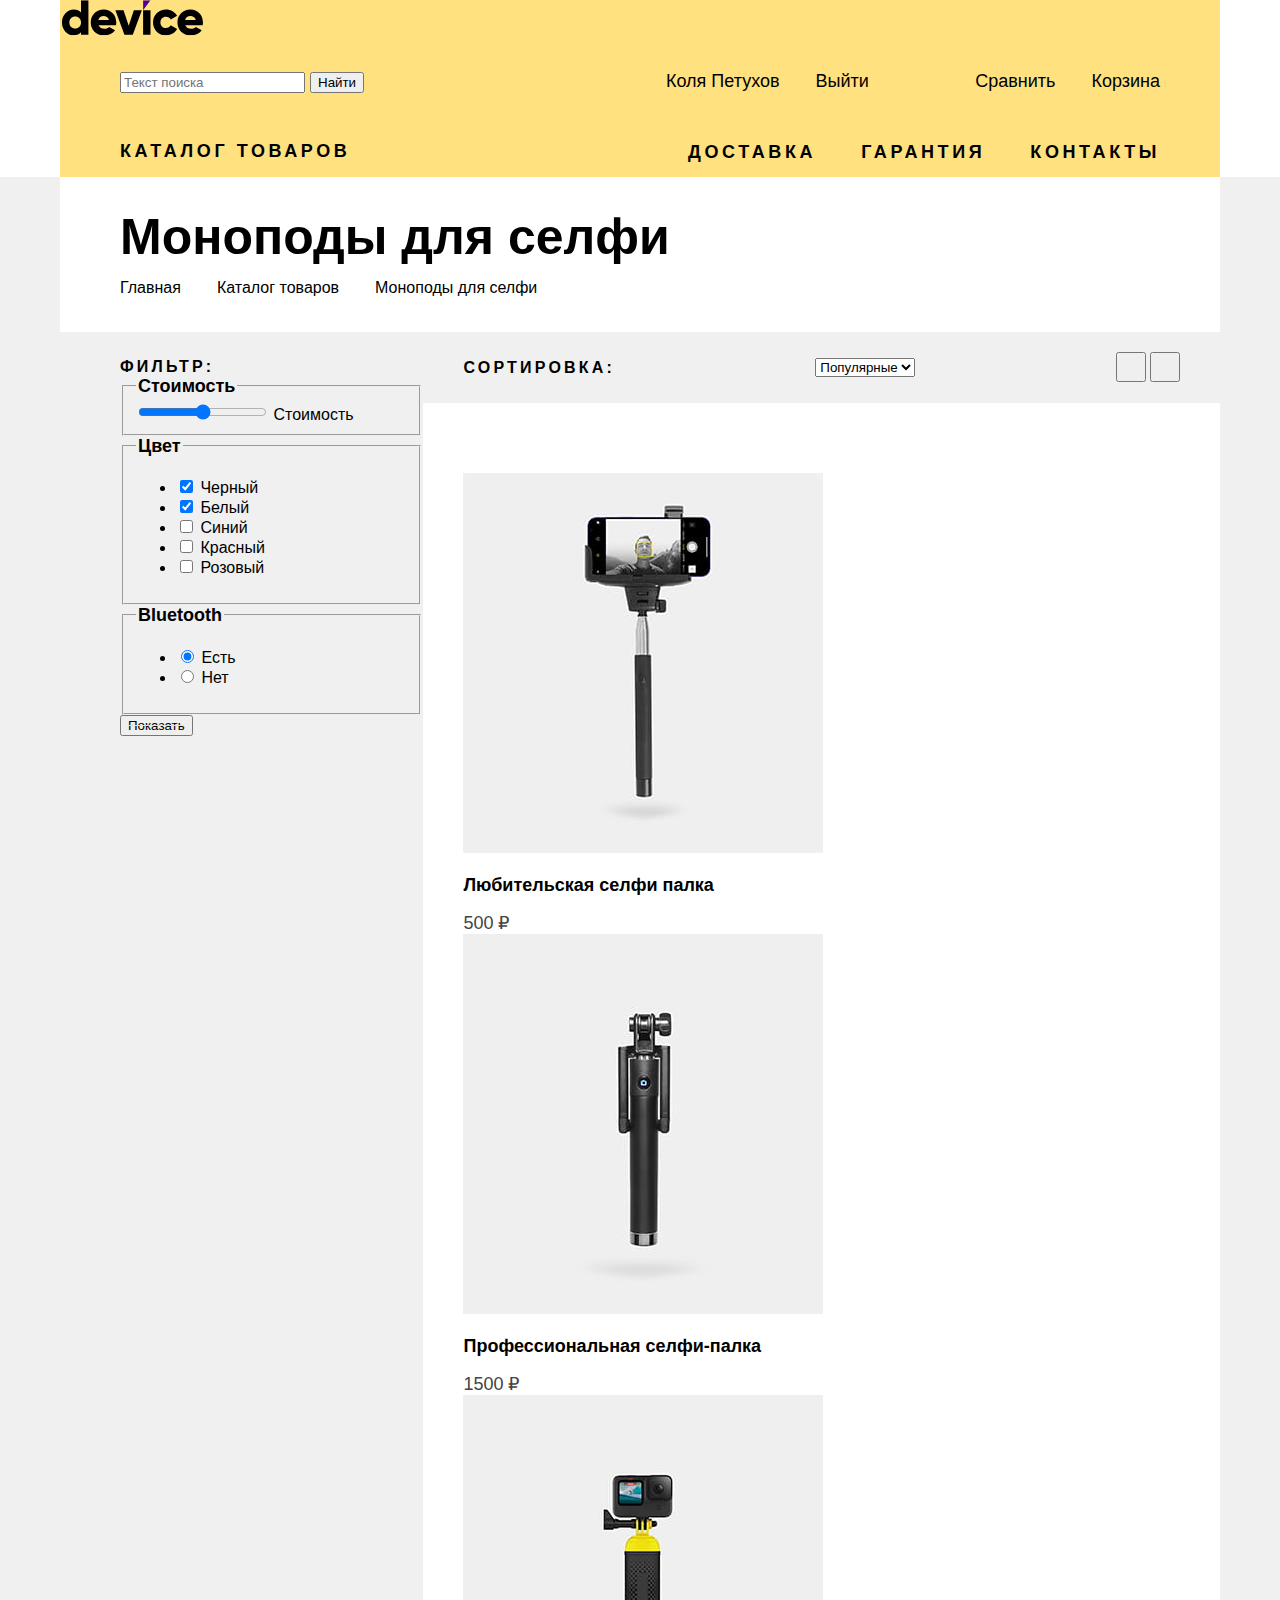
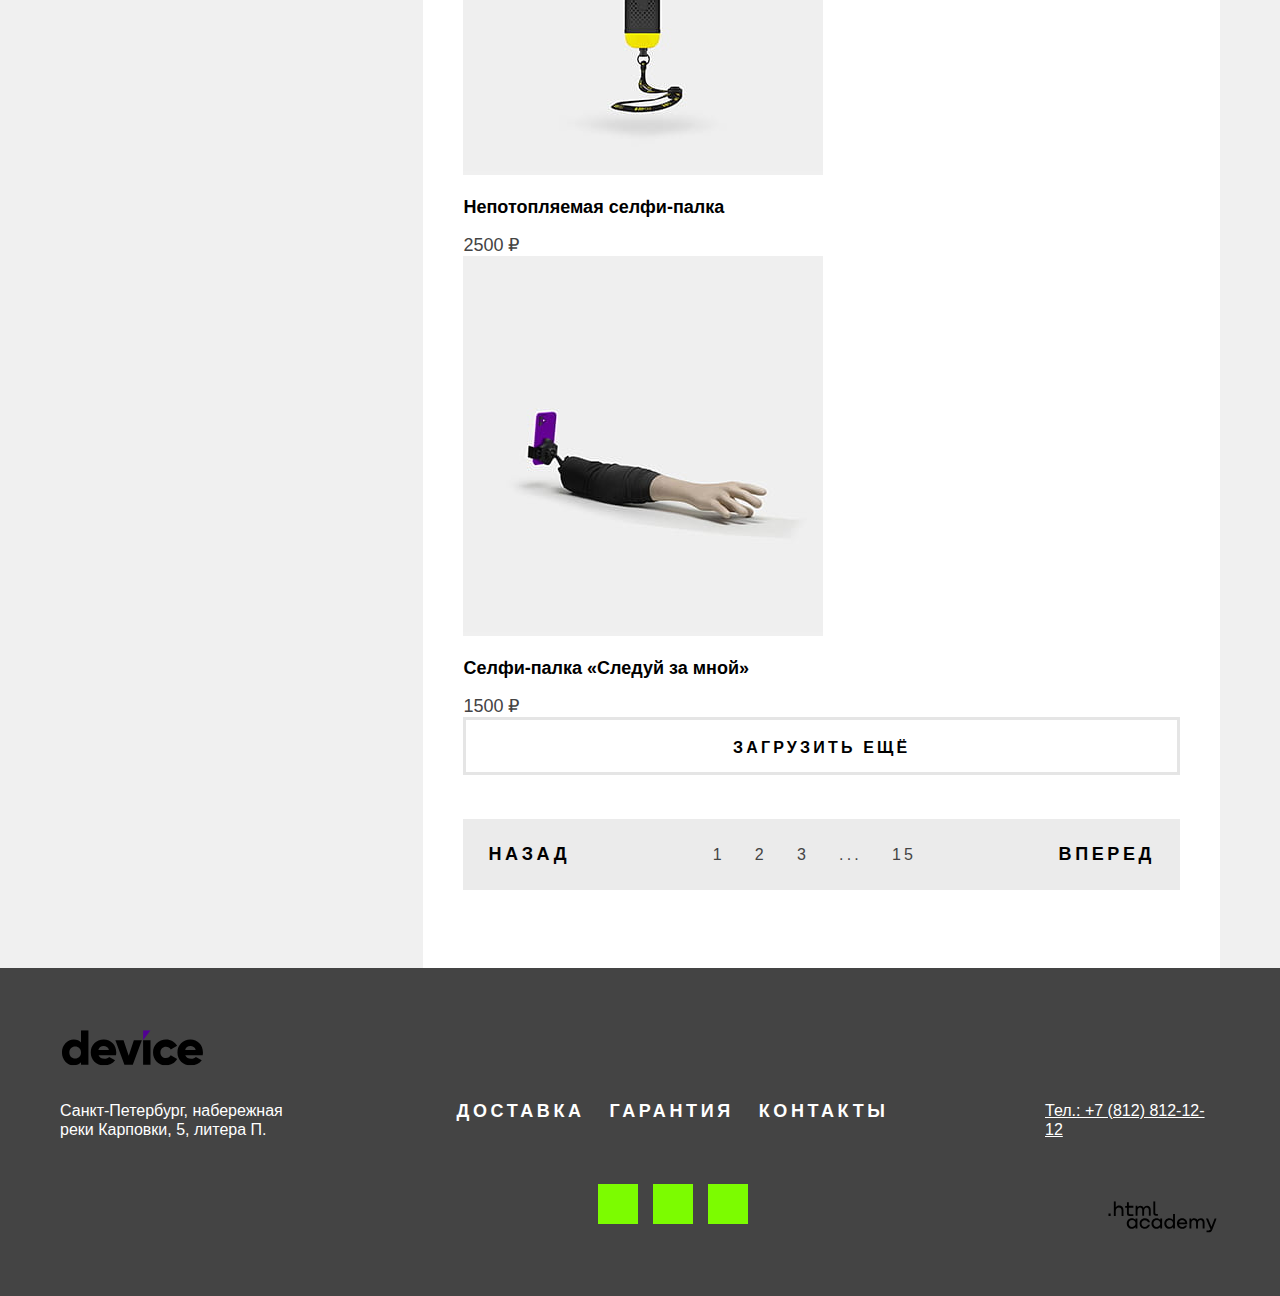
==== commit 00056c32: "Merge pull request #8 from lmk933/master" ====
--- a/catalog.html
+++ b/catalog.html
@@ -12,13 +12,15 @@
     <h1 class="visually-hidden">Интернет магазин "Девайс"</h1>
     <img class="header-logo" src="images/icons/device-logo.svg" width="145" height="36" alt="Интернет магазин «Девайс»" />
     <div class="user-navigation-row">
-      <form action="https://echo.htmlacademy.ru">
-        <label>
-          <span class="visually-hidden">Поиск</span>
-          <input type="search" name="search-text" placeholder="Текст поиска" required />
-        </label>
-        <button type="submit">Найти</button>
-      </form>
+      <div class="search-form-wrapper">
+        <form action="https://echo.htmlacademy.ru">
+          <label>
+            <span class="visually-hidden">Поиск</span>
+            <input type="search" name="search-text" placeholder="Текст поиска" required />
+          </label>
+          <button type="submit">Найти</button>
+        </form>
+      </div>
       <ul class="navigation-list user-navigation">
         <li class="navigation-item">
           <a class="user-navigation-link" href="#">Коля Петухов</a>
@@ -40,7 +42,7 @@
       <div class="catalog-expand-button-container">
         <button class="button" type="button">Каталог товаров</button>
       </div>
-      <nav>
+      <nav class="main-navigation-links-wrapper">
         <ul class="navigation-list main-navigation">
           <li class="navigation-item">
             <a class="button" href="#">Доставка</a>
@@ -142,22 +144,26 @@
             </form>
           </div>
           <div class="catalog-right-column">
-            <label class="catalog-control-group-title">
-              Сортировка:
-              <select class="select-control">
+            <div class="sorting-container">
+              <label for="select-control-id" class="catalog-control-group-title">
+                Сортировка:
+              </label>
+              <select id="select-control-id" class="select-control">
                 <option value="popular">Популярные</option>
                 <option value="cheap">Дешёвые</option>
                 <option value="expensive">Дорогие</option>
               </select>
-            </label>
-            <button class="sort-button-prev" type="button">
-              <span class="visually-hidden">Предыдущая сортировка</span>
-            </button>
-            <button class="sort-button-next" type="button">
-              <span class="visually-hidden">Следующая сортировка</span>
-            </button>
-            <div class="product-list">
-              <ul>
+              <div class="sorting-buttons-wrapper">
+                <button class="sort-button-prev" type="button">
+                  <span class="visually-hidden">Предыдущая сортировка</span>
+                </button>
+                <button class="sort-button-next" type="button">
+                  <span class="visually-hidden">Следующая сортировка</span>
+                </button>
+              </div>
+            </div>
+            <div class="product-list-wrapper">
+              <ul class="product-list">
                 <li class="product-card">
                   <a class="product-card-link" href="#">
                     <img class="product-card-image" src="images/product-1.jpg" width="360" height="380" alt="Любительская селфи палка" />
@@ -195,32 +201,36 @@
                   </a>
                 </li>
               </ul>
-              <button class="button pagination-show-more-button" type="button">
-                Загрузить ещё
-              </button>
-              <ul class="pagination">
-                <li class="pagination-item">
-                  <a class="button pagination-prev">Назад</a>
-                </li>
-                <li class="pagination-item">
-                  <a class="button pagination-link" href="#">1</a>
-                </li>
-                <li class="pagination-item">
-                  <a class="button pagination-link" href="#">2</a>
-                </li>
-                <li class="pagination-item">
-                  <a class="button pagination-link" href="#">3</a>
-                </li>
-                <li class="pagination-item">
-                  <a class="button pagination-link" href="#">...</a>
-                </li>
-                <li class="pagination-item">
-                  <a class="button pagination-link" href="#">15</a>
-                </li>
-                <li class="pagination-item">
-                  <a class="button pagination-next" href="#">Вперед</a>
-                </li>
-              </ul>
+              <div class="show-more-button-wrapper">
+                <button class="button pagination-show-more-button" type="button">
+                  Загрузить ещё
+                </button>
+              </div>
+              <div class="pagination-wrapper">
+                <ul class="pagination">
+                  <li class="pagination-item">
+                    <a class="button pagination-prev">Назад</a>
+                  </li>
+                  <li class="pagination-item">
+                    <a class="button pagination-link" href="#">1</a>
+                  </li>
+                  <li class="pagination-item">
+                    <a class="button pagination-link" href="#">2</a>
+                  </li>
+                  <li class="pagination-item">
+                    <a class="button pagination-link" href="#">3</a>
+                  </li>
+                  <li class="pagination-item">
+                    <a class="button pagination-link" href="#">...</a>
+                  </li>
+                  <li class="pagination-item">
+                    <a class="button pagination-link" href="#">15</a>
+                  </li>
+                  <li class="pagination-item">
+                    <a class="button pagination-next" href="#">Вперед</a>
+                  </li>
+                </ul>
+              </div>
             </div>
           </div>
         </div>
@@ -229,53 +239,55 @@
   </main>
   <footer class="page-footer">
     <div class="page-footer-container">
-      <section class="footer-contacts-address-section">
-        <h2 class="visually-hidden">Адрес</h2>
-        <address class="contacts-address">
-          <img class="footer-logo" src="images/icons/device-logo.svg" width="145" height="36" alt="Интернет магазин «Девайс»" />
-          <p class="contacts-address-text">
-            Санкт-Петербург, набережная реки Карповки, 5, литера П.
-          </p>
-        </address>
-      </section>
-      <section class="footer-navigation-section">
-        <h2 class="visually-hidden">Навигация</h2>
-        <ul class="navigation-list">
-          <li class="navigation-item">
-            <a class="button" href="#">Доставка</a>
-          </li>
-          <li class="navigation-item">
-            <a class="button" href="#">Гарантия</a>
-          </li>
-          <li class="navigation-item">
-            <a class="button" href="#">Контакты</a>
-          </li>
-        </ul>
-        <ul class="social-network-list">
-          <li class="social-item">
-            <a class="social-button" href="#">
-              <span class="visually-hidden">Facebook</span>
-            </a>
-          </li>
-          <li class="social-item">
-            <a class="social-button" href="#">
-              <span class="visually-hidden">Instagram</span>
-            </a>
-          </li>
-          <li class="social-item">
-            <a class="social-button" href="#">
-              <span class="visually-hidden">VK</span>
-            </a>
-          </li>
-        </ul>
-      </section>
-      <section class="footer-contacts-section">
-        <h2 class="visually-hidden">Контакты</h2>
-        <a href="tel:88128121212">Тел.: +7 (812) 812-12-12</a>
-        <a class="htmlacademy-link" href="https://htmlacademy.ru/">
-          <img src="./images/icons/logo_htmlacademy.svg" width="115" height="33" alt="html academy" />
-        </a>
-      </section>
+      <img class="footer-logo" src="images/icons/device-logo.svg" width="145" height="36" alt="Интернет магазин «Девайс»" />
+      <div class="page-footer-sections-wrapper">
+        <section class="footer-contacts-address-section">
+          <h2 class="visually-hidden">Адрес</h2>
+          <address class="contacts-address">
+            <p class="contacts-address-text">
+              Санкт-Петербург, набережная реки Карповки, 5, литера П.
+            </p>
+          </address>
+        </section>
+        <section class="footer-navigation-section">
+          <h2 class="visually-hidden">Навигация</h2>
+          <ul class="navigation-list footer-navigation">
+            <li class="footer-navigation-item">
+              <a class="button" href="#">Доставка</a>
+            </li>
+            <li class="footer-navigation-item navigation-item">
+              <a class="button" href="#">Гарантия</a>
+            </li>
+            <li class="footer-navigation-item">
+              <a class="button" href="#">Контакты</a>
+            </li>
+          </ul>
+          <ul class="social-network-list">
+            <li class="social-item">
+              <a class="social-button" href="#">
+                <span class="visually-hidden">Facebook</span>
+              </a>
+            </li>
+            <li class="social-item">
+              <a class="social-button" href="#">
+                <span class="visually-hidden">Instagram</span>
+              </a>
+            </li>
+            <li class="social-item">
+              <a class="social-button" href="#">
+                <span class="visually-hidden">VK</span>
+              </a>
+            </li>
+          </ul>
+        </section>
+        <section class="footer-contacts-section">
+          <h2 class="visually-hidden">Контакты</h2>
+          <a class="footer-tel-contact" href="tel:88128121212">Тел.: +7 (812) 812-12-12</a>
+          <a class="htmlacademy-link" href="https://htmlacademy.ru/">
+            <img src="./images/icons/logo_htmlacademy.svg" width="115" height="33" alt="html academy" />
+          </a>
+        </section>
+      </div>
     </div>
   </footer>
 </body>
--- a/styles/styles.css
+++ b/styles/styles.css
@@ -22,6 +22,16 @@
 }
 
 /* Common */
+.visually-hidden {
+  position: absolute;
+  width: 1px;
+  height: 1px;
+  margin: -1px;
+  padding: 0;
+  border: 0;
+  clip: rect(0 0 0 0);
+  overflow: hidden;
+}
 html {
   height: 100%;
 }
@@ -56,6 +66,19 @@
 .page-footer a {
   color: #ffffff;
 }
+.footer-logo {
+  display: block;
+  padding-top: 62px;
+  margin-bottom: 35px;
+}
+.header-logo {
+  margin-bottom: 30px;
+  display: block;
+}
+.search-form-wrapper {
+  margin-right: 26px;
+  width: 520px;
+}
 .user-navigation-wrapper {
   display: flex;
 }
@@ -63,6 +86,11 @@
   display: flex;
   width: 1040px;
   margin: 0 auto;
+  margin-bottom: 30px;
+}
+.navigation-list.cart-navigation {
+  justify-content: end;
+  max-width: 240px;
 }
 .main-navigation-wrapper {
   display: flex;
@@ -70,29 +98,63 @@
   margin: 0 auto;
 }
 .catalog-expand-button-container {
-  margin-right: auto;
+  width: 294px;
+}
+.main-navigation-links-wrapper {
+  margin: auto 0;
+  margin-left: auto;
 }
 .navigation-list,
-.goods-categories-list {
-  margin: 0;
-  padding: 0;
+.goods-categories-list,
+.social-network-list,
+.breadcrumbs {
+  display: flex;
+  margin: 0;
+  padding: 0;
+  list-style-type: none;
+  flex-wrap: wrap;
+}
+.social-network-list {
+  margin: 0 auto;
+  justify-content: center;
 }
 .user-navigation {
   flex-grow: 1;
 }
+.goods-slider {
+  margin-bottom: 70px;
+}
 .user-navigation-link {
   color: #000000;
   text-align: center;
   text-decoration: none;
+  padding: 5px 0;
+}
+.navigation-item:not(:last-child) .user-navigation-link {
+  padding-right: 36px;
+}
+.navigation-list.main-navigation {
+  justify-content: end;
+}
+.catalog-expand-button-container .button {
+  padding: 15px 0;
+}
+.main-navigation .button {
+  padding: 14px 0;
+  padding-left: 45px;
 }
 .index-columns {
   display: flex;
   justify-content: space-between;
 }
 .page-footer-container {
-  display: flex;
   width: 1160px;
   margin: 0 auto;
+}
+.page-footer-sections-wrapper {
+  display: flex;
+  justify-content: space-between;
+  margin-bottom: 62px;
 }
 .footer-contacts-address-section {
   width: 240px;
@@ -100,6 +162,29 @@
 }
 .footer-contacts-section {
   width: 175px;
+  margin-left: auto;
+}
+.contacts-address-text {
+  margin: 0;
+}
+.footer-navigation-item .button {
+  padding: 10px;
+}
+.footer-navigation-item:not(:last-child) .button {
+  margin-right: 5px;
+}
+.footer-navigation {
+  margin-bottom: 62px;
+}
+.footer-tel-contact,
+.htmlacademy-link {
+  display: block;
+}
+.footer-tel-contact {
+  margin-bottom: 62px;
+}
+.htmlacademy-link img {
+  display: block;
   margin-left: auto;
 }
 .button {
@@ -115,6 +200,15 @@
   color: #000000;
   letter-spacing: 0.2em;
 }
+.social-button {
+  display: block;
+  width: 40px;
+  height: 40px;
+  background-color: lawngreen;
+}
+.social-item:not(:last-child) .social-button {
+  margin-right: 15px;
+}
 /* TODO: implement this style in the correct way. At the moment, left this to mark strikeout buttons*/
 .strikeout-button {
   text-decoration: line-through;
@@ -130,6 +224,15 @@
   color: #444444;
   background-color: #f0f0f0;
 }
+.delivery-navigation-row {
+  text-align: center;
+}
+.services {
+  margin-bottom: 70px;
+}
+.main-services-section {
+  margin-bottom: 70px;
+}
 .goods-tagline,
 .section-title {
   font-family: "Raleway", sans-serif;
@@ -138,6 +241,9 @@
   font-weight: 800;
   color: #000000;
 }
+.goods-categories {
+  margin-bottom: 70px;
+}
 .goods-categories-list {
   display: flex;
   justify-content: space-between;
@@ -153,6 +259,8 @@
   color: #000000;
 }
 .goods-category-card-title {
+  margin: 0;
+  padding: 0;
   font-size: inherit;
   font-weight: inherit;
 }
@@ -174,6 +282,9 @@
   line-height: 20px;
   font-weight: bold;
   color: #000000;
+}
+.contact-sections {
+  margin-bottom: 70px;
 }
 .contacts-subtitle {
   font-family: "Rubic", sans-serif;
@@ -205,10 +316,28 @@
 .contacts {
   width: 532px;
 }
+.newsletter-top-row {
+  padding-top: 64px;
+  display: flex;
+  justify-content: space-between;
+  align-items: flex-end;
+  margin-bottom: 144px;
+}
+.newsletter-bottom-row {
+  display: flex;
+  justify-content: space-between;
+}
+.newsletter-form-wrapper {
+  width: 810px;
+}
 .newsletter-content {
   width: 560px;
   margin: 0;
 }
+.newsletter {
+  padding-bottom: 56px;
+}
+
 /* Catalog page */
 .main-catalog {
   font-family: "Rubik", sans-serif;
@@ -218,17 +347,43 @@
   background-color: #f0f0f0;
 }
 .catalog-header,
+.product-list-wrapper {
+  color: #000000;
+  background-color: #ffffff;
+}
 .product-list {
-  color: #000000;
-  background-color: #ffffff;
-}
-.product-list .pagination {
+  padding: 0;
+  margin: 0;
+  list-style-type: none;
+}
+.catalog-header .section-title {
+  margin: 0;
+  margin-bottom: 16px;
+}
+.catalog-header {
+  padding: 35px 0;
+}
+.goods-catalog {
+  padding-left: 60px;
+}
+.product-list-wrapper .pagination {
   color: #444444;
   background-color: #ebebeb;
 }
 .breadcrumbs-link {
   color: inherit;
   text-decoration: none;
+  margin-right: 36px;
+}
+.sorting-container {
+  display: flex;
+  justify-content: space-between;
+  align-items: center;
+  padding: 20px 40px;
+}
+.sorting-buttons-wrapper button {
+  width: 30px;
+  height: 30px;
 }
 .catalog-control-group-title {
   font-family: "Raleway", sans-serif;
@@ -269,8 +424,49 @@
   padding-left: 60px;
 }
 .catalog-left-column {
+  padding-top: 25px;
   width: 320px;
 }
 .catalog-right-column {
   width: 840px;
 }
+.show-more-button-wrapper {
+  display: flex;
+  align-items: center;
+  margin-bottom: 44px;
+}
+.pagination-show-more-button {
+  flex-grow: 1;
+  padding-top: 18px;
+  padding-bottom: 15px;
+  border: 3px solid #e5e5e5;
+}
+.pagination {
+  display: flex;
+  padding: 0;
+  margin: 0;
+  list-style-type: none;
+  justify-content: center;
+  align-items: center;
+}
+.pagination a {
+  display: block;
+}
+.pagination-item:last-child {
+  margin-left: auto;
+}
+.pagination-item:first-child {
+  margin-right: auto;
+}
+.pagination-prev {
+  padding: 25px;
+}
+.pagination-next {
+  padding: 25px;
+}
+.pagination-link {
+  padding: 10px 15px;
+}
+.product-list-wrapper {
+  padding: 70px 40px 78px 40px;
+}
